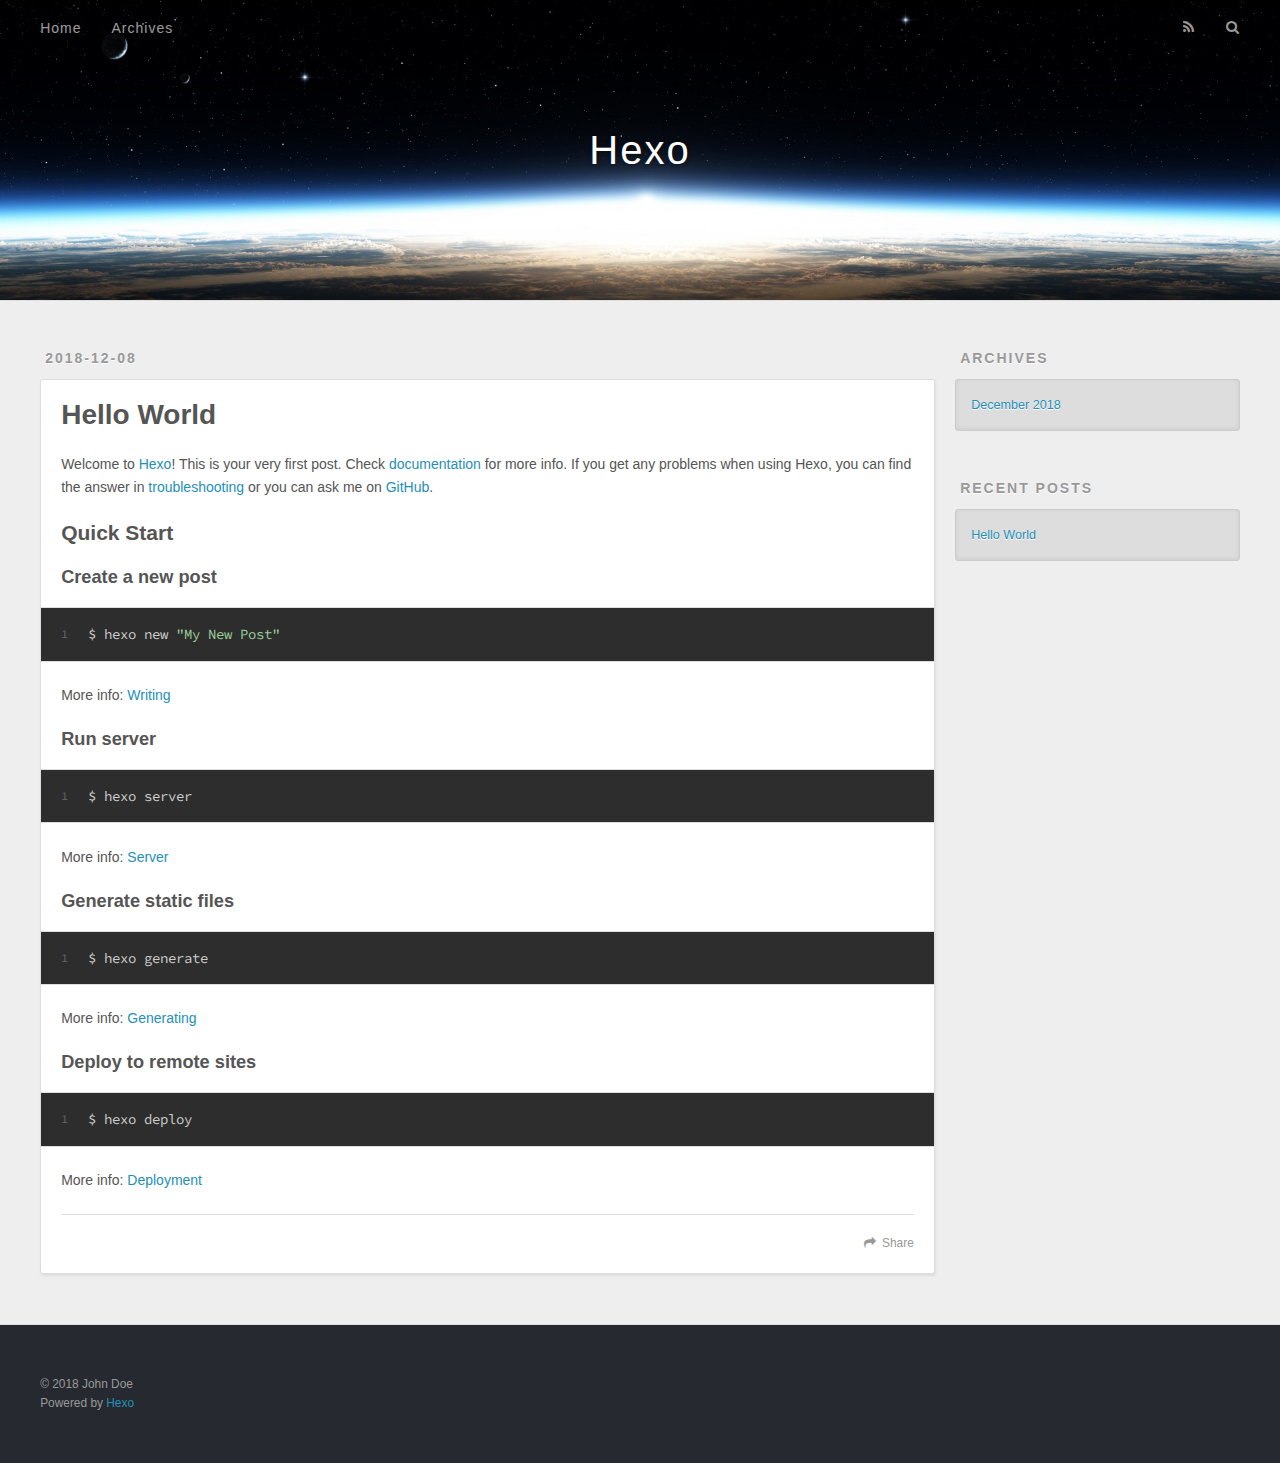
==== index.html @ 42ab58f6 "Site updated: 2018-12-08 01:36:38" ====
<!DOCTYPE html>
<html>
<head><meta name="generator" content="Hexo 3.8.0">
  <meta charset="utf-8">
  

  
  <title>Hexo</title>
  <meta name="viewport" content="width=device-width, initial-scale=1, maximum-scale=1">
  <meta property="og:type" content="website">
<meta property="og:title" content="Hexo">
<meta property="og:url" content="http://yoursite.com/index.html">
<meta property="og:site_name" content="Hexo">
<meta property="og:locale" content="default">
<meta name="twitter:card" content="summary">
<meta name="twitter:title" content="Hexo">
  
    <link rel="alternate" href="/atom.xml" title="Hexo" type="application/atom+xml">
  
  
    <link rel="icon" href="/favicon.png">
  
  
    <link href="//fonts.googleapis.com/css?family=Source+Code+Pro" rel="stylesheet" type="text/css">
  
  <link rel="stylesheet" href="/css/style.css">
</head>
</html>
<body>
  <div id="container">
    <div id="wrap">
      <header id="header">
  <div id="banner"></div>
  <div id="header-outer" class="outer">
    <div id="header-title" class="inner">
      <h1 id="logo-wrap">
        <a href="/" id="logo">Hexo</a>
      </h1>
      
    </div>
    <div id="header-inner" class="inner">
      <nav id="main-nav">
        <a id="main-nav-toggle" class="nav-icon"></a>
        
          <a class="main-nav-link" href="/">Home</a>
        
          <a class="main-nav-link" href="/archives">Archives</a>
        
      </nav>
      <nav id="sub-nav">
        
          <a id="nav-rss-link" class="nav-icon" href="/atom.xml" title="RSS Feed"></a>
        
        <a id="nav-search-btn" class="nav-icon" title="Search"></a>
      </nav>
      <div id="search-form-wrap">
        <form action="//google.com/search" method="get" accept-charset="UTF-8" class="search-form"><input type="search" name="q" class="search-form-input" placeholder="Search"><button type="submit" class="search-form-submit">&#xF002;</button><input type="hidden" name="sitesearch" value="http://yoursite.com"></form>
      </div>
    </div>
  </div>
</header>
      <div class="outer">
        <section id="main">
  
    <article id="post-hello-world" class="article article-type-post" itemscope="" itemprop="blogPost">
  <div class="article-meta">
    <a href="/2018/12/08/hello-world/" class="article-date">
  <time datetime="2018-12-07T17:29:33.444Z" itemprop="datePublished">2018-12-08</time>
</a>
    
  </div>
  <div class="article-inner">
    
    
      <header class="article-header">
        
  
    <h1 itemprop="name">
      <a class="article-title" href="/2018/12/08/hello-world/">Hello World</a>
    </h1>
  

      </header>
    
    <div class="article-entry" itemprop="articleBody">
      
        <p>Welcome to <a href="https://hexo.io/" target="_blank" rel="noopener">Hexo</a>! This is your very first post. Check <a href="https://hexo.io/docs/" target="_blank" rel="noopener">documentation</a> for more info. If you get any problems when using Hexo, you can find the answer in <a href="https://hexo.io/docs/troubleshooting.html" target="_blank" rel="noopener">troubleshooting</a> or you can ask me on <a href="https://github.com/hexojs/hexo/issues" target="_blank" rel="noopener">GitHub</a>.</p>
<h2 id="Quick-Start"><a href="#Quick-Start" class="headerlink" title="Quick Start"></a>Quick Start</h2><h3 id="Create-a-new-post"><a href="#Create-a-new-post" class="headerlink" title="Create a new post"></a>Create a new post</h3><figure class="highlight bash"><table><tr><td class="gutter"><pre><span class="line">1</span><br></pre></td><td class="code"><pre><span class="line">$ hexo new <span class="string">"My New Post"</span></span><br></pre></td></tr></table></figure>
<p>More info: <a href="https://hexo.io/docs/writing.html" target="_blank" rel="noopener">Writing</a></p>
<h3 id="Run-server"><a href="#Run-server" class="headerlink" title="Run server"></a>Run server</h3><figure class="highlight bash"><table><tr><td class="gutter"><pre><span class="line">1</span><br></pre></td><td class="code"><pre><span class="line">$ hexo server</span><br></pre></td></tr></table></figure>
<p>More info: <a href="https://hexo.io/docs/server.html" target="_blank" rel="noopener">Server</a></p>
<h3 id="Generate-static-files"><a href="#Generate-static-files" class="headerlink" title="Generate static files"></a>Generate static files</h3><figure class="highlight bash"><table><tr><td class="gutter"><pre><span class="line">1</span><br></pre></td><td class="code"><pre><span class="line">$ hexo generate</span><br></pre></td></tr></table></figure>
<p>More info: <a href="https://hexo.io/docs/generating.html" target="_blank" rel="noopener">Generating</a></p>
<h3 id="Deploy-to-remote-sites"><a href="#Deploy-to-remote-sites" class="headerlink" title="Deploy to remote sites"></a>Deploy to remote sites</h3><figure class="highlight bash"><table><tr><td class="gutter"><pre><span class="line">1</span><br></pre></td><td class="code"><pre><span class="line">$ hexo deploy</span><br></pre></td></tr></table></figure>
<p>More info: <a href="https://hexo.io/docs/deployment.html" target="_blank" rel="noopener">Deployment</a></p>

      
    </div>
    <footer class="article-footer">
      <a data-url="http://yoursite.com/2018/12/08/hello-world/" data-id="cjpebax4v0000iupjr522jdj7" class="article-share-link">Share</a>
      
      
    </footer>
  </div>
  
</article>


  


</section>
        
          <aside id="sidebar">
  
    

  
    

  
    
  
    
  <div class="widget-wrap">
    <h3 class="widget-title">Archives</h3>
    <div class="widget">
      <ul class="archive-list"><li class="archive-list-item"><a class="archive-list-link" href="/archives/2018/12/">December 2018</a></li></ul>
    </div>
  </div>


  
    
  <div class="widget-wrap">
    <h3 class="widget-title">Recent Posts</h3>
    <div class="widget">
      <ul>
        
          <li>
            <a href="/2018/12/08/hello-world/">Hello World</a>
          </li>
        
      </ul>
    </div>
  </div>

  
</aside>
        
      </div>
      <footer id="footer">
  
  <div class="outer">
    <div id="footer-info" class="inner">
      &copy; 2018 John Doe<br>
      Powered by <a href="http://hexo.io/" target="_blank">Hexo</a>
    </div>
  </div>
</footer>
    </div>
    <nav id="mobile-nav">
  
    <a href="/" class="mobile-nav-link">Home</a>
  
    <a href="/archives" class="mobile-nav-link">Archives</a>
  
</nav>
    

<script src="//ajax.googleapis.com/ajax/libs/jquery/2.0.3/jquery.min.js"></script>


  <link rel="stylesheet" href="/fancybox/jquery.fancybox.css">
  <script src="/fancybox/jquery.fancybox.pack.js"></script>


<script src="/js/script.js"></script>



  </div>
</body>
</html>
---- css/style.css ----
body {
  width: 100%;
}
body:before,
body:after {
  content: "";
  display: table;
}
body:after {
  clear: both;
}
html,
body,
div,
span,
applet,
object,
iframe,
h1,
h2,
h3,
h4,
h5,
h6,
p,
blockquote,
pre,
a,
abbr,
acronym,
address,
big,
cite,
code,
del,
dfn,
em,
img,
ins,
kbd,
q,
s,
samp,
small,
strike,
strong,
sub,
sup,
tt,
var,
dl,
dt,
dd,
ol,
ul,
li,
fieldset,
form,
label,
legend,
table,
caption,
tbody,
tfoot,
thead,
tr,
th,
td {
  margin: 0;
  padding: 0;
  border: 0;
  outline: 0;
  font-weight: inherit;
  font-style: inherit;
  font-family: inherit;
  font-size: 100%;
  vertical-align: baseline;
}
body {
  line-height: 1;
  color: #000;
  background: #fff;
}
ol,
ul {
  list-style: none;
}
table {
  border-collapse: separate;
  border-spacing: 0;
  vertical-align: middle;
}
caption,
th,
td {
  text-align: left;
  font-weight: normal;
  vertical-align: middle;
}
a img {
  border: none;
}
input,
button {
  margin: 0;
  padding: 0;
}
input::-moz-focus-inner,
button::-moz-focus-inner {
  border: 0;
  padding: 0;
}
@font-face {
  font-family: FontAwesome;
  font-style: normal;
  font-weight: normal;
  src: url("fonts/fontawesome-webfont.eot?v=#4.0.3");
  src: url("fonts/fontawesome-webfont.eot?#iefix&v=#4.0.3") format("embedded-opentype"), url("fonts/fontawesome-webfont.woff?v=#4.0.3") format("woff"), url("fonts/fontawesome-webfont.ttf?v=#4.0.3") format("truetype"), url("fonts/fontawesome-webfont.svg#fontawesomeregular?v=#4.0.3") format("svg");
}
html,
body,
#container {
  height: 100%;
}
body {
  background: #eee;
  font: 14px -apple-system, BlinkMacSystemFont, "Segoe UI", "Roboto", "Oxygen", "Ubuntu", "Cantarell", "Fira Sans", "Droid Sans", "Helvetica Neue", sans-serif;
  -webkit-text-size-adjust: 100%;
}
.outer {
  max-width: 1220px;
  margin: 0 auto;
  padding: 0 20px;
}
.outer:before,
.outer:after {
  content: "";
  display: table;
}
.outer:after {
  clear: both;
}
.inner {
  display: inline;
  float: left;
  width: 98.33333333333333%;
  margin: 0 0.833333333333333%;
}
.left,
.alignleft {
  float: left;
}
.right,
.alignright {
  float: right;
}
.clear {
  clear: both;
}
#container {
  position: relative;
}
.mobile-nav-on {
  overflow: hidden;
}
#wrap {
  height: 100%;
  width: 100%;
  position: absolute;
  top: 0;
  left: 0;
  -webkit-transition: 0.2s ease-out;
  -moz-transition: 0.2s ease-out;
  -ms-transition: 0.2s ease-out;
  transition: 0.2s ease-out;
  z-index: 1;
  background: #eee;
}
.mobile-nav-on #wrap {
  left: 280px;
}
@media screen and (min-width: 768px) {
  #main {
    display: inline;
    float: left;
    width: 73.33333333333333%;
    margin: 0 0.833333333333333%;
  }
}
.article-date,
.article-category-link,
.archive-year,
.widget-title {
  text-decoration: none;
  text-transform: uppercase;
  letter-spacing: 2px;
  color: #999;
  margin-bottom: 1em;
  margin-left: 5px;
  line-height: 1em;
  text-shadow: 0 1px #fff;
  font-weight: bold;
}
.article-inner,
.archive-article-inner {
  background: #fff;
  -webkit-box-shadow: 1px 2px 3px #ddd;
  box-shadow: 1px 2px 3px #ddd;
  border: 1px solid #ddd;
  border-radius: 3px;
}
.article-entry h1,
.widget h1 {
  font-size: 2em;
}
.article-entry h2,
.widget h2 {
  font-size: 1.5em;
}
.article-entry h3,
.widget h3 {
  font-size: 1.3em;
}
.article-entry h4,
.widget h4 {
  font-size: 1.2em;
}
.article-entry h5,
.widget h5 {
  font-size: 1em;
}
.article-entry h6,
.widget h6 {
  font-size: 1em;
  color: #999;
}
.article-entry hr,
.widget hr {
  border: 1px dashed #ddd;
}
.article-entry strong,
.widget strong {
  font-weight: bold;
}
.article-entry em,
.widget em,
.article-entry cite,
.widget cite {
  font-style: italic;
}
.article-entry sup,
.widget sup,
.article-entry sub,
.widget sub {
  font-size: 0.75em;
  line-height: 0;
  position: relative;
  vertical-align: baseline;
}
.article-entry sup,
.widget sup {
  top: -0.5em;
}
.article-entry sub,
.widget sub {
  bottom: -0.2em;
}
.article-entry small,
.widget small {
  font-size: 0.85em;
}
.article-entry acronym,
.widget acronym,
.article-entry abbr,
.widget abbr {
  border-bottom: 1px dotted;
}
.article-entry ul,
.widget ul,
.article-entry ol,
.widget ol,
.article-entry dl,
.widget dl {
  margin: 0 20px;
  line-height: 1.6em;
}
.article-entry ul ul,
.widget ul ul,
.article-entry ol ul,
.widget ol ul,
.article-entry ul ol,
.widget ul ol,
.article-entry ol ol,
.widget ol ol {
  margin-top: 0;
  margin-bottom: 0;
}
.article-entry ul,
.widget ul {
  list-style: disc;
}
.article-entry ol,
.widget ol {
  list-style: decimal;
}
.article-entry dt,
.widget dt {
  font-weight: bold;
}
#header {
  height: 300px;
  position: relative;
  border-bottom: 1px solid #ddd;
}
#header:before,
#header:after {
  content: "";
  position: absolute;
  left: 0;
  right: 0;
  height: 40px;
}
#header:before {
  top: 0;
  background: -webkit-linear-gradient(rgba(0,0,0,0.2), transparent);
  background: -moz-linear-gradient(rgba(0,0,0,0.2), transparent);
  background: -ms-linear-gradient(rgba(0,0,0,0.2), transparent);
  background: linear-gradient(rgba(0,0,0,0.2), transparent);
}
#header:after {
  bottom: 0;
  background: -webkit-linear-gradient(transparent, rgba(0,0,0,0.2));
  background: -moz-linear-gradient(transparent, rgba(0,0,0,0.2));
  background: -ms-linear-gradient(transparent, rgba(0,0,0,0.2));
  background: linear-gradient(transparent, rgba(0,0,0,0.2));
}
#header-outer {
  height: 100%;
  position: relative;
}
#header-inner {
  position: relative;
  overflow: hidden;
}
#banner {
  position: absolute;
  top: 0;
  left: 0;
  width: 100%;
  height: 100%;
  background: url("images/banner.jpg") center #000;
  -webkit-background-size: cover;
  -moz-background-size: cover;
  background-size: cover;
  z-index: -1;
}
#header-title {
  text-align: center;
  height: 40px;
  position: absolute;
  top: 50%;
  left: 0;
  margin-top: -20px;
}
#logo,
#subtitle {
  text-decoration: none;
  color: #fff;
  font-weight: 300;
  text-shadow: 0 1px 4px rgba(0,0,0,0.3);
}
#logo {
  font-size: 40px;
  line-height: 40px;
  letter-spacing: 2px;
}
#subtitle {
  font-size: 16px;
  line-height: 16px;
  letter-spacing: 1px;
}
#subtitle-wrap {
  margin-top: 16px;
}
#main-nav {
  float: left;
  margin-left: -15px;
}
.nav-icon,
.main-nav-link {
  float: left;
  color: #fff;
  opacity: 0.6;
  text-decoration: none;
  text-shadow: 0 1px rgba(0,0,0,0.2);
  -webkit-transition: opacity 0.2s;
  -moz-transition: opacity 0.2s;
  -ms-transition: opacity 0.2s;
  transition: opacity 0.2s;
  display: block;
  padding: 20px 15px;
}
.nav-icon:hover,
.main-nav-link:hover {
  opacity: 1;
}
.nav-icon {
  font-family: FontAwesome;
  text-align: center;
  font-size: 14px;
  width: 14px;
  height: 14px;
  padding: 20px 15px;
  position: relative;
  cursor: pointer;
}
.main-nav-link {
  font-weight: 300;
  letter-spacing: 1px;
}
@media screen and (max-width: 479px) {
  .main-nav-link {
    display: none;
  }
}
#main-nav-toggle {
  display: none;
}
#main-nav-toggle:before {
  content: "\f0c9";
}
@media screen and (max-width: 479px) {
  #main-nav-toggle {
    display: block;
  }
}
#sub-nav {
  float: right;
  margin-right: -15px;
}
#nav-rss-link:before {
  content: "\f09e";
}
#nav-search-btn:before {
  content: "\f002";
}
#search-form-wrap {
  position: absolute;
  top: 15px;
  width: 150px;
  height: 30px;
  right: -150px;
  opacity: 0;
  -webkit-transition: 0.2s ease-out;
  -moz-transition: 0.2s ease-out;
  -ms-transition: 0.2s ease-out;
  transition: 0.2s ease-out;
}
#search-form-wrap.on {
  opacity: 1;
  right: 0;
}
@media screen and (max-width: 479px) {
  #search-form-wrap {
    width: 100%;
    right: -100%;
  }
}
.search-form {
  position: absolute;
  top: 0;
  left: 0;
  right: 0;
  background: #fff;
  padding: 5px 15px;
  border-radius: 15px;
  -webkit-box-shadow: 0 0 10px rgba(0,0,0,0.3);
  box-shadow: 0 0 10px rgba(0,0,0,0.3);
}
.search-form-input {
  border: none;
  background: none;
  color: #555;
  width: 100%;
  font: 13px -apple-system, BlinkMacSystemFont, "Segoe UI", "Roboto", "Oxygen", "Ubuntu", "Cantarell", "Fira Sans", "Droid Sans", "Helvetica Neue", sans-serif;
  outline: none;
}
.search-form-input::-webkit-search-results-decoration,
.search-form-input::-webkit-search-cancel-button {
  -webkit-appearance: none;
}
.search-form-submit {
  position: absolute;
  top: 50%;
  right: 10px;
  margin-top: -7px;
  font: 13px FontAwesome;
  border: none;
  background: none;
  color: #bbb;
  cursor: pointer;
}
.search-form-submit:hover,
.search-form-submit:focus {
  color: #777;
}
.article {
  margin: 50px 0;
}
.article-inner {
  overflow: hidden;
}
.article-meta:before,
.article-meta:after {
  content: "";
  display: table;
}
.article-meta:after {
  clear: both;
}
.article-date {
  float: left;
}
.article-category {
  float: left;
  line-height: 1em;
  color: #ccc;
  text-shadow: 0 1px #fff;
  margin-left: 8px;
}
.article-category:before {
  content: "\2022";
}
.article-category-link {
  margin: 0 12px 1em;
}
.article-header {
  padding: 20px 20px 0;
}
.article-title {
  text-decoration: none;
  font-size: 2em;
  font-weight: bold;
  color: #555;
  line-height: 1.1em;
  -webkit-transition: color 0.2s;
  -moz-transition: color 0.2s;
  -ms-transition: color 0.2s;
  transition: color 0.2s;
}
a.article-title:hover {
  color: #258fb8;
}
.article-entry {
  color: #555;
  padding: 0 20px;
}
.article-entry:before,
.article-entry:after {
  content: "";
  display: table;
}
.article-entry:after {
  clear: both;
}
.article-entry p,
.article-entry table {
  line-height: 1.6em;
  margin: 1.6em 0;
}
.article-entry h1,
.article-entry h2,
.article-entry h3,
.article-entry h4,
.article-entry h5,
.article-entry h6 {
  font-weight: bold;
}
.article-entry h1,
.article-entry h2,
.article-entry h3,
.article-entry h4,
.article-entry h5,
.article-entry h6 {
  line-height: 1.1em;
  margin: 1.1em 0;
}
.article-entry a {
  color: #258fb8;
  text-decoration: none;
}
.article-entry a:hover {
  text-decoration: underline;
}
.article-entry ul,
.article-entry ol,
.article-entry dl {
  margin-top: 1.6em;
  margin-bottom: 1.6em;
}
.article-entry img,
.article-entry video {
  max-width: 100%;
  height: auto;
  display: block;
  margin: auto;
}
.article-entry iframe {
  border: none;
}
.article-entry table {
  width: 100%;
  border-collapse: collapse;
  border-spacing: 0;
}
.article-entry th {
  font-weight: bold;
  border-bottom: 3px solid #ddd;
  padding-bottom: 0.5em;
}
.article-entry td {
  border-bottom: 1px solid #ddd;
  padding: 10px 0;
}
.article-entry blockquote {
  font-family: Georgia, "Times New Roman", serif;
  font-size: 1.4em;
  margin: 1.6em 20px;
  text-align: center;
}
.article-entry blockquote footer {
  font-size: 14px;
  margin: 1.6em 0;
  font-family: -apple-system, BlinkMacSystemFont, "Segoe UI", "Roboto", "Oxygen", "Ubuntu", "Cantarell", "Fira Sans", "Droid Sans", "Helvetica Neue", sans-serif;
}
.article-entry blockquote footer cite:before {
  content: "—";
  padding: 0 0.5em;
}
.article-entry .pullquote {
  text-align: left;
  width: 45%;
  margin: 0;
}
.article-entry .pullquote.left {
  margin-left: 0.5em;
  margin-right: 1em;
}
.article-entry .pullquote.right {
  margin-right: 0.5em;
  margin-left: 1em;
}
.article-entry .caption {
  color: #999;
  display: block;
  font-size: 0.9em;
  margin-top: 0.5em;
  position: relative;
  text-align: center;
}
.article-entry .video-container {
  position: relative;
  padding-top: 56.25%;
  height: 0;
  overflow: hidden;
}
.article-entry .video-container iframe,
.article-entry .video-container object,
.article-entry .video-container embed {
  position: absolute;
  top: 0;
  left: 0;
  width: 100%;
  height: 100%;
  margin-top: 0;
}
.article-more-link a {
  display: inline-block;
  line-height: 1em;
  padding: 6px 15px;
  border-radius: 15px;
  background: #eee;
  color: #999;
  text-shadow: 0 1px #fff;
  text-decoration: none;
}
.article-more-link a:hover {
  background: #258fb8;
  color: #fff;
  text-decoration: none;
  text-shadow: 0 1px #1e7293;
}
.article-footer {
  font-size: 0.85em;
  line-height: 1.6em;
  border-top: 1px solid #ddd;
  padding-top: 1.6em;
  margin: 0 20px 20px;
}
.article-footer:before,
.article-footer:after {
  content: "";
  display: table;
}
.article-footer:after {
  clear: both;
}
.article-footer a {
  color: #999;
  text-decoration: none;
}
.article-footer a:hover {
  color: #555;
}
.article-tag-list-item {
  float: left;
  margin-right: 10px;
}
.article-tag-list-link:before {
  content: "#";
}
.article-comment-link {
  float: right;
}
.article-comment-link:before {
  content: "\f075";
  font-family: FontAwesome;
  padding-right: 8px;
}
.article-share-link {
  cursor: pointer;
  float: right;
  margin-left: 20px;
}
.article-share-link:before {
  content: "\f064";
  font-family: FontAwesome;
  padding-right: 6px;
}
#article-nav {
  position: relative;
}
#article-nav:before,
#article-nav:after {
  content: "";
  display: table;
}
#article-nav:after {
  clear: both;
}
@media screen and (min-width: 768px) {
  #article-nav {
    margin: 50px 0;
  }
  #article-nav:before {
    width: 8px;
    height: 8px;
    position: absolute;
    top: 50%;
    left: 50%;
    margin-top: -4px;
    margin-left: -4px;
    content: "";
    border-radius: 50%;
    background: #ddd;
    -webkit-box-shadow: 0 1px 2px #fff;
    box-shadow: 0 1px 2px #fff;
  }
}
.article-nav-link-wrap {
  text-decoration: none;
  text-shadow: 0 1px #fff;
  color: #999;
  -webkit-box-sizing: border-box;
  -moz-box-sizing: border-box;
  box-sizing: border-box;
  margin-top: 50px;
  text-align: center;
  display: block;
}
.article-nav-link-wrap:hover {
  color: #555;
}
@media screen and (min-width: 768px) {
  .article-nav-link-wrap {
    width: 50%;
    margin-top: 0;
  }
}
@media screen and (min-width: 768px) {
  #article-nav-newer {
    float: left;
    text-align: right;
    padding-right: 20px;
  }
}
@media screen and (min-width: 768px) {
  #article-nav-older {
    float: right;
    text-align: left;
    padding-left: 20px;
  }
}
.article-nav-caption {
  text-transform: uppercase;
  letter-spacing: 2px;
  color: #ddd;
  line-height: 1em;
  font-weight: bold;
}
#article-nav-newer .article-nav-caption {
  margin-right: -2px;
}
.article-nav-title {
  font-size: 0.85em;
  line-height: 1.6em;
  margin-top: 0.5em;
}
.article-share-box {
  position: absolute;
  display: none;
  background: #fff;
  -webkit-box-shadow: 1px 2px 10px rgba(0,0,0,0.2);
  box-shadow: 1px 2px 10px rgba(0,0,0,0.2);
  border-radius: 3px;
  margin-left: -145px;
  overflow: hidden;
  z-index: 1;
}
.article-share-box.on {
  display: block;
}
.article-share-input {
  width: 100%;
  background: none;
  -webkit-box-sizing: border-box;
  -moz-box-sizing: border-box;
  box-sizing: border-box;
  font: 14px -apple-system, BlinkMacSystemFont, "Segoe UI", "Roboto", "Oxygen", "Ubuntu", "Cantarell", "Fira Sans", "Droid Sans", "Helvetica Neue", sans-serif;
  padding: 0 15px;
  color: #555;
  outline: none;
  border: 1px solid #ddd;
  border-radius: 3px 3px 0 0;
  height: 36px;
  line-height: 36px;
}
.article-share-links {
  background: #eee;
}
.article-share-links:before,
.article-share-links:after {
  content: "";
  display: table;
}
.article-share-links:after {
  clear: both;
}
.article-share-twitter,
.article-share-facebook,
.article-share-pinterest,
.article-share-google {
  width: 50px;
  height: 36px;
  display: block;
  float: left;
  position: relative;
  color: #999;
  text-shadow: 0 1px #fff;
}
.article-share-twitter:before,
.article-share-facebook:before,
.article-share-pinterest:before,
.article-share-google:before {
  font-size: 20px;
  font-family: FontAwesome;
  width: 20px;
  height: 20px;
  position: absolute;
  top: 50%;
  left: 50%;
  margin-top: -10px;
  margin-left: -10px;
  text-align: center;
}
.article-share-twitter:hover,
.article-share-facebook:hover,
.article-share-pinterest:hover,
.article-share-google:hover {
  color: #fff;
}
.article-share-twitter:before {
  content: "\f099";
}
.article-share-twitter:hover {
  background: #00aced;
  text-shadow: 0 1px #008abe;
}
.article-share-facebook:before {
  content: "\f09a";
}
.article-share-facebook:hover {
  background: #3b5998;
  text-shadow: 0 1px #2f477a;
}
.article-share-pinterest:before {
  content: "\f0d2";
}
.article-share-pinterest:hover {
  background: #cb2027;
  text-shadow: 0 1px #a21a1f;
}
.article-share-google:before {
  content: "\f0d5";
}
.article-share-google:hover {
  background: #dd4b39;
  text-shadow: 0 1px #be3221;
}
.article-gallery {
  background: #000;
  position: relative;
}
.article-gallery-photos {
  position: relative;
  overflow: hidden;
}
.article-gallery-img {
  display: none;
  max-width: 100%;
}
.article-gallery-img:first-child {
  display: block;
}
.article-gallery-img.loaded {
  position: absolute;
  display: block;
}
.article-gallery-img img {
  display: block;
  max-width: 100%;
  margin: 0 auto;
}
#comments {
  background: #fff;
  -webkit-box-shadow: 1px 2px 3px #ddd;
  box-shadow: 1px 2px 3px #ddd;
  padding: 20px;
  border: 1px solid #ddd;
  border-radius: 3px;
  margin: 50px 0;
}
#comments a {
  color: #258fb8;
}
.archives-wrap {
  margin: 50px 0;
}
.archives:before,
.archives:after {
  content: "";
  display: table;
}
.archives:after {
  clear: both;
}
.archive-year-wrap {
  margin-bottom: 1em;
}
.archives {
  -webkit-column-gap: 10px;
  -moz-column-gap: 10px;
  column-gap: 10px;
}
@media screen and (min-width: 480px) and (max-width: 767px) {
  .archives {
    -webkit-column-count: 2;
    -moz-column-count: 2;
    column-count: 2;
  }
}
@media screen and (min-width: 768px) {
  .archives {
    -webkit-column-count: 3;
    -moz-column-count: 3;
    column-count: 3;
  }
}
.archive-article {
  -webkit-column-break-inside: avoid;
  page-break-inside: avoid;
  overflow: hidden;
  break-inside: avoid-column;
}
.archive-article-inner {
  padding: 10px;
  margin-bottom: 15px;
}
.archive-article-title {
  text-decoration: none;
  font-weight: bold;
  color: #555;
  -webkit-transition: color 0.2s;
  -moz-transition: color 0.2s;
  -ms-transition: color 0.2s;
  transition: color 0.2s;
  line-height: 1.6em;
}
.archive-article-title:hover {
  color: #258fb8;
}
.archive-article-footer {
  margin-top: 1em;
}
.archive-article-date {
  color: #999;
  text-decoration: none;
  font-size: 0.85em;
  line-height: 1em;
  margin-bottom: 0.5em;
  display: block;
}
#page-nav {
  margin: 50px auto;
  background: #fff;
  -webkit-box-shadow: 1px 2px 3px #ddd;
  box-shadow: 1px 2px 3px #ddd;
  border: 1px solid #ddd;
  border-radius: 3px;
  text-align: center;
  color: #999;
  overflow: hidden;
}
#page-nav:before,
#page-nav:after {
  content: "";
  display: table;
}
#page-nav:after {
  clear: both;
}
#page-nav a,
#page-nav span {
  padding: 10px 20px;
  line-height: 1;
  height: 2ex;
}
#page-nav a {
  color: #999;
  text-decoration: none;
}
#page-nav a:hover {
  background: #999;
  color: #fff;
}
#page-nav .prev {
  float: left;
}
#page-nav .next {
  float: right;
}
#page-nav .page-number {
  display: inline-block;
}
@media screen and (max-width: 479px) {
  #page-nav .page-number {
    display: none;
  }
}
#page-nav .current {
  color: #555;
  font-weight: bold;
}
#page-nav .space {
  color: #ddd;
}
#footer {
  background: #262a30;
  padding: 50px 0;
  border-top: 1px solid #ddd;
  color: #999;
}
#footer a {
  color: #258fb8;
  text-decoration: none;
}
#footer a:hover {
  text-decoration: underline;
}
#footer-info {
  line-height: 1.6em;
  font-size: 0.85em;
}
.article-entry pre,
.article-entry .highlight {
  background: #2d2d2d;
  margin: 0 -20px;
  padding: 15px 20px;
  border-style: solid;
  border-color: #ddd;
  border-width: 1px 0;
  overflow: auto;
  color: #ccc;
  line-height: 22.400000000000002px;
}
.article-entry .highlight .gutter pre,
.article-entry .gist .gist-file .gist-data .line-numbers {
  color: #666;
  font-size: 0.85em;
}
.article-entry pre,
.article-entry code {
  font-family: "Source Code Pro", Consolas, Monaco, Menlo, Consolas, monospace;
}
.article-entry code {
  background: #eee;
  text-shadow: 0 1px #fff;
  padding: 0 0.3em;
}
.article-entry pre code {
  background: none;
  text-shadow: none;
  padding: 0;
}
.article-entry .highlight pre {
  border: none;
  margin: 0;
  padding: 0;
}
.article-entry .highlight table {
  margin: 0;
  width: auto;
}
.article-entry .highlight td {
  border: none;
  padding: 0;
}
.article-entry .highlight figcaption {
  font-size: 0.85em;
  color: #999;
  line-height: 1em;
  margin-bottom: 1em;
}
.article-entry .highlight figcaption:before,
.article-entry .highlight figcaption:after {
  content: "";
  display: table;
}
.article-entry .highlight figcaption:after {
  clear: both;
}
.article-entry .highlight figcaption a {
  float: right;
}
.article-entry .highlight .gutter pre {
  text-align: right;
  padding-right: 20px;
}
.article-entry .highlight .line {
  height: 22.400000000000002px;
}
.article-entry .highlight .line.marked {
  background: #515151;
}
.article-entry .gist {
  margin: 0 -20px;
  border-style: solid;
  border-color: #ddd;
  border-width: 1px 0;
  background: #2d2d2d;
  padding: 15px 20px 15px 0;
}
.article-entry .gist .gist-file {
  border: none;
  font-family: "Source Code Pro", Consolas, Monaco, Menlo, Consolas, monospace;
  margin: 0;
}
.article-entry .gist .gist-file .gist-data {
  background: none;
  border: none;
}
.article-entry .gist .gist-file .gist-data .line-numbers {
  background: none;
  border: none;
  padding: 0 20px 0 0;
}
.article-entry .gist .gist-file .gist-data .line-data {
  padding: 0 !important;
}
.article-entry .gist .gist-file .highlight {
  margin: 0;
  padding: 0;
  border: none;
}
.article-entry .gist .gist-file .gist-meta {
  background: #2d2d2d;
  color: #999;
  font: 0.85em -apple-system, BlinkMacSystemFont, "Segoe UI", "Roboto", "Oxygen", "Ubuntu", "Cantarell", "Fira Sans", "Droid Sans", "Helvetica Neue", sans-serif;
  text-shadow: 0 0;
  padding: 0;
  margin-top: 1em;
  margin-left: 20px;
}
.article-entry .gist .gist-file .gist-meta a {
  color: #258fb8;
  font-weight: normal;
}
.article-entry .gist .gist-file .gist-meta a:hover {
  text-decoration: underline;
}
pre .comment,
pre .title {
  color: #999;
}
pre .variable,
pre .attribute,
pre .tag,
pre .regexp,
pre .ruby .constant,
pre .xml .tag .title,
pre .xml .pi,
pre .xml .doctype,
pre .html .doctype,
pre .css .id,
pre .css .class,
pre .css .pseudo {
  color: #f2777a;
}
pre .number,
pre .preprocessor,
pre .built_in,
pre .literal,
pre .params,
pre .constant {
  color: #f99157;
}
pre .class,
pre .ruby .class .title,
pre .css .rules .attribute {
  color: #9c9;
}
pre .string,
pre .value,
pre .inheritance,
pre .header,
pre .ruby .symbol,
pre .xml .cdata {
  color: #9c9;
}
pre .css .hexcolor {
  color: #6cc;
}
pre .function,
pre .python .decorator,
pre .python .title,
pre .ruby .function .title,
pre .ruby .title .keyword,
pre .perl .sub,
pre .javascript .title,
pre .coffeescript .title {
  color: #69c;
}
pre .keyword,
pre .javascript .function {
  color: #c9c;
}
@media screen and (max-width: 479px) {
  #mobile-nav {
    position: absolute;
    top: 0;
    left: 0;
    width: 280px;
    height: 100%;
    background: #191919;
    border-right: 1px solid #fff;
  }
}
@media screen and (max-width: 479px) {
  .mobile-nav-link {
    display: block;
    color: #999;
    text-decoration: none;
    padding: 15px 20px;
    font-weight: bold;
  }
  .mobile-nav-link:hover {
    color: #fff;
  }
}
@media screen and (min-width: 768px) {
  #sidebar {
    display: inline;
    float: left;
    width: 23.333333333333332%;
    margin: 0 0.833333333333333%;
  }
}
.widget-wrap {
  margin: 50px 0;
}
.widget {
  color: #777;
  text-shadow: 0 1px #fff;
  background: #ddd;
  -webkit-box-shadow: 0 -1px 4px #ccc inset;
  box-shadow: 0 -1px 4px #ccc inset;
  border: 1px solid #ccc;
  padding: 15px;
  border-radius: 3px;
}
.widget a {
  color: #258fb8;
  text-decoration: none;
}
.widget a:hover {
  text-decoration: underline;
}
.widget ul ul,
.widget ol ul,
.widget dl ul,
.widget ul ol,
.widget ol ol,
.widget dl ol,
.widget ul dl,
.widget ol dl,
.widget dl dl {
  margin-left: 15px;
  list-style: disc;
}
.widget {
  line-height: 1.6em;
  word-wrap: break-word;
  font-size: 0.9em;
}
.widget ul,
.widget ol {
  list-style: none;
  margin: 0;
}
.widget ul ul,
.widget ol ul,
.widget ul ol,
.widget ol ol {
  margin: 0 20px;
}
.widget ul ul,
.widget ol ul {
  list-style: disc;
}
.widget ul ol,
.widget ol ol {
  list-style: decimal;
}
.category-list-count,
.tag-list-count,
.archive-list-count {
  padding-left: 5px;
  color: #999;
  font-size: 0.85em;
}
.category-list-count:before,
.tag-list-count:before,
.archive-list-count:before {
  content: "(";
}
.category-list-count:after,
.tag-list-count:after,
.archive-list-count:after {
  content: ")";
}
.tagcloud a {
  margin-right: 5px;
  display: inline-block;
}
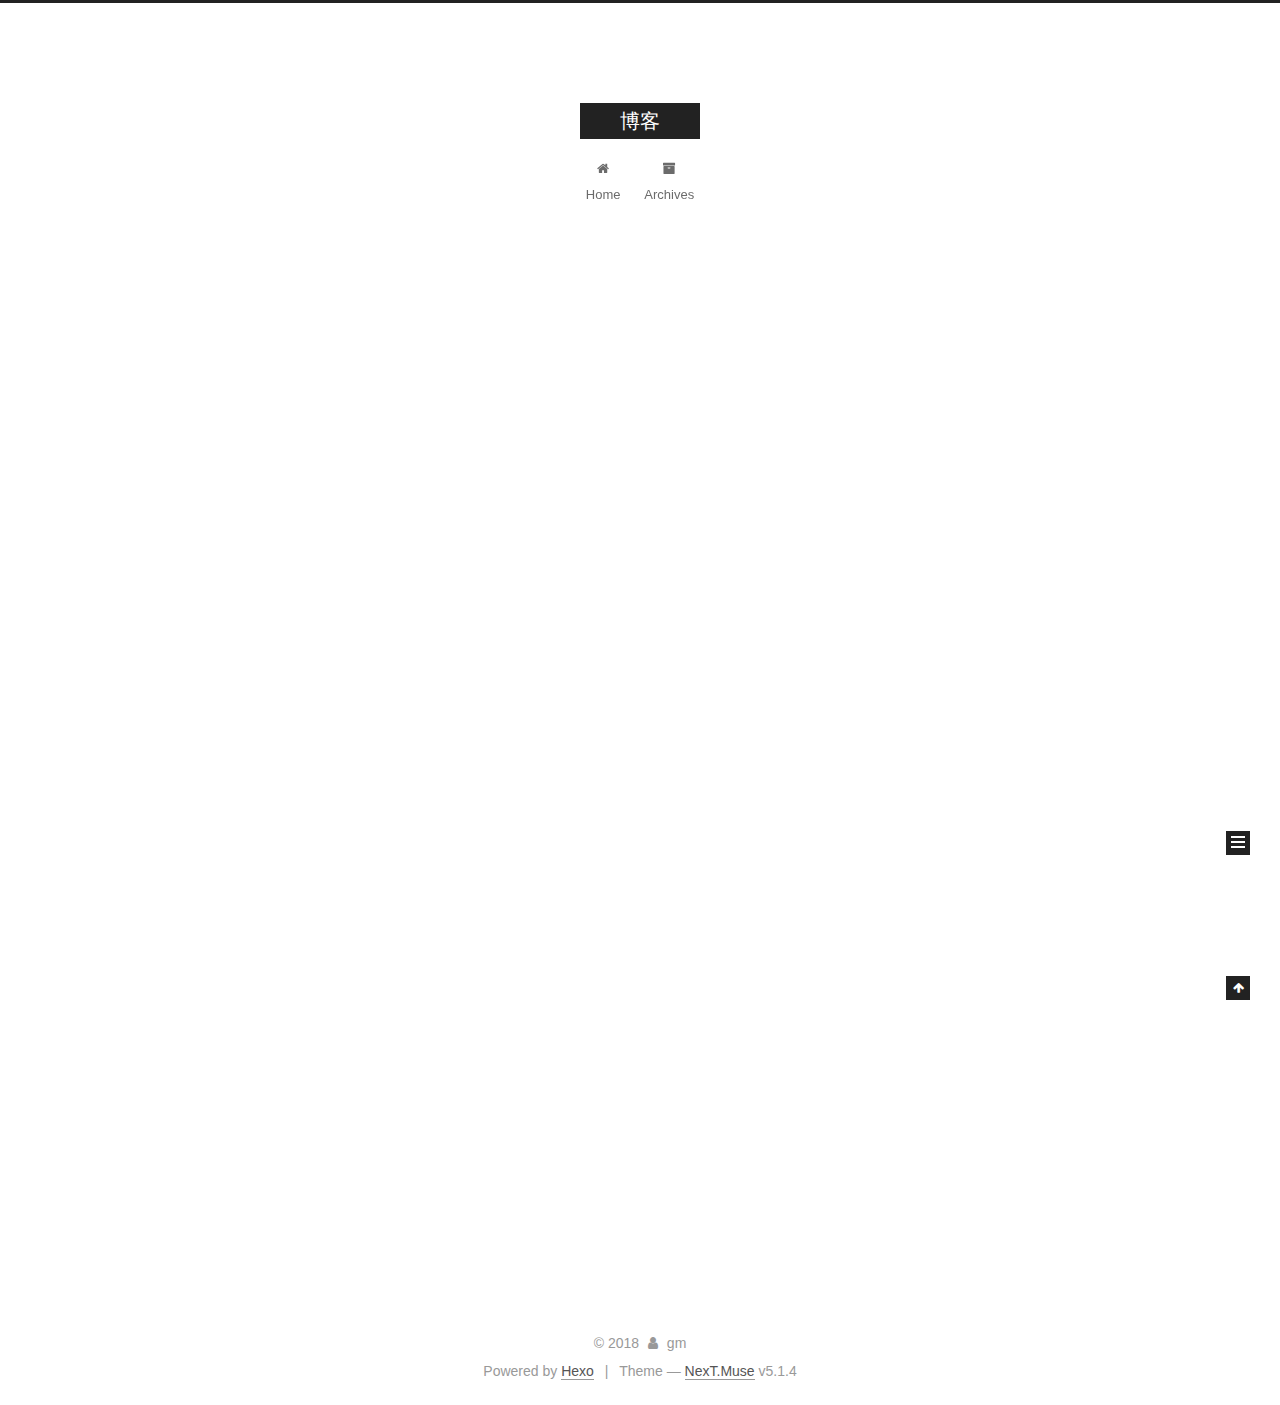
==== commit b2644b7a: "Site updated: 2018-12-08 01:50:26" ====
--- a/index.html
+++ b/index.html
@@ -1,90 +1,306 @@
 <!DOCTYPE html>
-<html>
+
+
+
+  
+
+
+<html class="theme-next muse use-motion" lang="">
 <head><meta name="generator" content="Hexo 3.8.0">
-  <meta charset="utf-8">
-  
-
-  
-  <title>Hexo</title>
-  <meta name="viewport" content="width=device-width, initial-scale=1, maximum-scale=1">
-  <meta property="og:type" content="website">
-<meta property="og:title" content="Hexo">
+  <meta charset="UTF-8">
+<meta http-equiv="X-UA-Compatible" content="IE=edge">
+<meta name="viewport" content="width=device-width, initial-scale=1, maximum-scale=1">
+<meta name="theme-color" content="#222">
+
+
+
+
+
+
+
+
+
+<meta http-equiv="Cache-Control" content="no-transform">
+<meta http-equiv="Cache-Control" content="no-siteapp">
+
+
+
+
+
+
+
+
+
+
+
+
+
+
+
+
+  
+  
+  <link href="/lib/fancybox/source/jquery.fancybox.css?v=2.1.5" rel="stylesheet" type="text/css">
+
+
+
+
+
+
+
+<link href="/lib/font-awesome/css/font-awesome.min.css?v=4.6.2" rel="stylesheet" type="text/css">
+
+<link href="/css/main.css?v=5.1.4" rel="stylesheet" type="text/css">
+
+
+  <link rel="apple-touch-icon" sizes="180x180" href="/images/apple-touch-icon-next.png?v=5.1.4">
+
+
+  <link rel="icon" type="image/png" sizes="32x32" href="/images/favicon-32x32-next.png?v=5.1.4">
+
+
+  <link rel="icon" type="image/png" sizes="16x16" href="/images/favicon-16x16-next.png?v=5.1.4">
+
+
+  <link rel="mask-icon" href="/images/logo.svg?v=5.1.4" color="#222">
+
+
+
+
+
+  <meta name="keywords" content="Hexo, NexT">
+
+
+
+
+
+
+
+
+
+
+<meta property="og:type" content="website">
+<meta property="og:title" content="博客">
 <meta property="og:url" content="http://yoursite.com/index.html">
-<meta property="og:site_name" content="Hexo">
+<meta property="og:site_name" content="博客">
 <meta property="og:locale" content="default">
 <meta name="twitter:card" content="summary">
-<meta name="twitter:title" content="Hexo">
-  
-    <link rel="alternate" href="/atom.xml" title="Hexo" type="application/atom+xml">
-  
-  
-    <link rel="icon" href="/favicon.png">
-  
-  
-    <link href="//fonts.googleapis.com/css?family=Source+Code+Pro" rel="stylesheet" type="text/css">
-  
-  <link rel="stylesheet" href="/css/style.css">
+<meta name="twitter:title" content="博客">
+
+
+
+<script type="text/javascript" id="hexo.configurations">
+  var NexT = window.NexT || {};
+  var CONFIG = {
+    root: '/',
+    scheme: 'Muse',
+    version: '5.1.4',
+    sidebar: {"position":"left","display":"post","offset":12,"b2t":false,"scrollpercent":false,"onmobile":false},
+    fancybox: true,
+    tabs: true,
+    motion: {"enable":true,"async":false,"transition":{"post_block":"fadeIn","post_header":"slideDownIn","post_body":"slideDownIn","coll_header":"slideLeftIn","sidebar":"slideUpIn"}},
+    duoshuo: {
+      userId: '0',
+      author: 'Author'
+    },
+    algolia: {
+      applicationID: '',
+      apiKey: '',
+      indexName: '',
+      hits: {"per_page":10},
+      labels: {"input_placeholder":"Search for Posts","hits_empty":"We didn't find any results for the search: ${query}","hits_stats":"${hits} results found in ${time} ms"}
+    }
+  };
+</script>
+
+
+
+  <link rel="canonical" href="http://yoursite.com/">
+
+
+
+
+
+  <title>博客</title>
+  
+
+
+
+
+
+
+
+
 </head>
-</html>
-<body>
-  <div id="container">
-    <div id="wrap">
-      <header id="header">
-  <div id="banner"></div>
-  <div id="header-outer" class="outer">
-    <div id="header-title" class="inner">
-      <h1 id="logo-wrap">
-        <a href="/" id="logo">Hexo</a>
-      </h1>
-      
+
+<body itemscope="" itemtype="http://schema.org/WebPage" lang="default">
+
+  
+  
+    
+  
+
+  <div class="container sidebar-position-left 
+  page-home">
+    <div class="headband"></div>
+
+    <header id="header" class="header" itemscope="" itemtype="http://schema.org/WPHeader">
+      <div class="header-inner"><div class="site-brand-wrapper">
+  <div class="site-meta ">
+    
+
+    <div class="custom-logo-site-title">
+      <a href="/" class="brand" rel="start">
+        <span class="logo-line-before"><i></i></span>
+        <span class="site-title">博客</span>
+        <span class="logo-line-after"><i></i></span>
+      </a>
     </div>
-    <div id="header-inner" class="inner">
-      <nav id="main-nav">
-        <a id="main-nav-toggle" class="nav-icon"></a>
-        
-          <a class="main-nav-link" href="/">Home</a>
-        
-          <a class="main-nav-link" href="/archives">Archives</a>
-        
-      </nav>
-      <nav id="sub-nav">
-        
-          <a id="nav-rss-link" class="nav-icon" href="/atom.xml" title="RSS Feed"></a>
-        
-        <a id="nav-search-btn" class="nav-icon" title="Search"></a>
-      </nav>
-      <div id="search-form-wrap">
-        <form action="//google.com/search" method="get" accept-charset="UTF-8" class="search-form"><input type="search" name="q" class="search-form-input" placeholder="Search"><button type="submit" class="search-form-submit">&#xF002;</button><input type="hidden" name="sitesearch" value="http://yoursite.com"></form>
-      </div>
-    </div>
+      
+        <p class="site-subtitle"></p>
+      
   </div>
-</header>
-      <div class="outer">
-        <section id="main">
-  
-    <article id="post-hello-world" class="article article-type-post" itemscope="" itemprop="blogPost">
-  <div class="article-meta">
-    <a href="/2018/12/08/hello-world/" class="article-date">
-  <time datetime="2018-12-07T17:29:33.444Z" itemprop="datePublished">2018-12-08</time>
-</a>
-    
+
+  <div class="site-nav-toggle">
+    <button>
+      <span class="btn-bar"></span>
+      <span class="btn-bar"></span>
+      <span class="btn-bar"></span>
+    </button>
   </div>
-  <div class="article-inner">
-    
-    
-      <header class="article-header">
-        
-  
-    <h1 itemprop="name">
-      <a class="article-title" href="/2018/12/08/hello-world/">Hello World</a>
-    </h1>
-  
-
+</div>
+
+<nav class="site-nav">
+  
+
+  
+    <ul id="menu" class="menu">
+      
+        
+        <li class="menu-item menu-item-home">
+          <a href="/" rel="section">
+            
+              <i class="menu-item-icon fa fa-fw fa-home"></i> <br>
+            
+            Home
+          </a>
+        </li>
+      
+        
+        <li class="menu-item menu-item-archives">
+          <a href="/archives/" rel="section">
+            
+              <i class="menu-item-icon fa fa-fw fa-archive"></i> <br>
+            
+            Archives
+          </a>
+        </li>
+      
+
+      
+    </ul>
+  
+
+  
+</nav>
+
+
+
+ </div>
+    </header>
+
+    <main id="main" class="main">
+      <div class="main-inner">
+        <div class="content-wrap">
+          <div id="content" class="content">
+            
+  <section id="posts" class="posts-expand">
+    
+      
+
+  
+
+  
+  
+  
+
+  <article class="post post-type-normal" itemscope="" itemtype="http://schema.org/Article">
+  
+  
+  
+  <div class="post-block">
+    <link itemprop="mainEntityOfPage" href="http://yoursite.com/2018/12/08/hello-world/">
+
+    <span hidden itemprop="author" itemscope="" itemtype="http://schema.org/Person">
+      <meta itemprop="name" content="gm">
+      <meta itemprop="description" content="">
+      <meta itemprop="image" content="/images/avatar.gif">
+    </span>
+
+    <span hidden itemprop="publisher" itemscope="" itemtype="http://schema.org/Organization">
+      <meta itemprop="name" content="博客">
+    </span>
+
+    
+      <header class="post-header">
+
+        
+        
+          <h1 class="post-title" itemprop="name headline">
+                
+                <a class="post-title-link" href="/2018/12/08/hello-world/" itemprop="url">Hello World</a></h1>
+        
+
+        <div class="post-meta">
+          <span class="post-time">
+            
+              <span class="post-meta-item-icon">
+                <i class="fa fa-calendar-o"></i>
+              </span>
+              
+                <span class="post-meta-item-text">Posted on</span>
+              
+              <time title="Post created" itemprop="dateCreated datePublished" datetime="2018-12-08T01:29:33+08:00">
+                2018-12-08
+              </time>
+            
+
+            
+
+            
+          </span>
+
+          
+
+          
+            
+          
+
+          
+          
+
+          
+
+          
+
+          
+
+        </div>
       </header>
     
-    <div class="article-entry" itemprop="articleBody">
-      
-        <p>Welcome to <a href="https://hexo.io/" target="_blank" rel="noopener">Hexo</a>! This is your very first post. Check <a href="https://hexo.io/docs/" target="_blank" rel="noopener">documentation</a> for more info. If you get any problems when using Hexo, you can find the answer in <a href="https://hexo.io/docs/troubleshooting.html" target="_blank" rel="noopener">troubleshooting</a> or you can ask me on <a href="https://github.com/hexojs/hexo/issues" target="_blank" rel="noopener">GitHub</a>.</p>
+
+    
+    
+    
+    <div class="post-body" itemprop="articleBody">
+
+      
+      
+
+      
+        
+          
+            <p>Welcome to <a href="https://hexo.io/" target="_blank" rel="noopener">Hexo</a>! This is your very first post. Check <a href="https://hexo.io/docs/" target="_blank" rel="noopener">documentation</a> for more info. If you get any problems when using Hexo, you can find the answer in <a href="https://hexo.io/docs/troubleshooting.html" target="_blank" rel="noopener">troubleshooting</a> or you can ask me on <a href="https://github.com/hexojs/hexo/issues" target="_blank" rel="noopener">GitHub</a>.</p>
 <h2 id="Quick-Start"><a href="#Quick-Start" class="headerlink" title="Quick Start"></a>Quick Start</h2><h3 id="Create-a-new-post"><a href="#Create-a-new-post" class="headerlink" title="Create a new post"></a>Create a new post</h3><figure class="highlight bash"><table><tr><td class="gutter"><pre><span class="line">1</span><br></pre></td><td class="code"><pre><span class="line">$ hexo new <span class="string">"My New Post"</span></span><br></pre></td></tr></table></figure>
 <p>More info: <a href="https://hexo.io/docs/writing.html" target="_blank" rel="noopener">Writing</a></p>
 <h3 id="Run-server"><a href="#Run-server" class="headerlink" title="Run server"></a>Run server</h3><figure class="highlight bash"><table><tr><td class="gutter"><pre><span class="line">1</span><br></pre></td><td class="code"><pre><span class="line">$ hexo server</span><br></pre></td></tr></table></figure>
@@ -94,91 +310,307 @@
 <h3 id="Deploy-to-remote-sites"><a href="#Deploy-to-remote-sites" class="headerlink" title="Deploy to remote sites"></a>Deploy to remote sites</h3><figure class="highlight bash"><table><tr><td class="gutter"><pre><span class="line">1</span><br></pre></td><td class="code"><pre><span class="line">$ hexo deploy</span><br></pre></td></tr></table></figure>
 <p>More info: <a href="https://hexo.io/docs/deployment.html" target="_blank" rel="noopener">Deployment</a></p>
 
+          
+        
       
     </div>
-    <footer class="article-footer">
-      <a data-url="http://yoursite.com/2018/12/08/hello-world/" data-id="cjpebax4v0000iupjr522jdj7" class="article-share-link">Share</a>
-      
+    
+    
+    
+
+    
+
+    
+
+    
+
+    <footer class="post-footer">
+      
+
+      
+
+      
+
+      
+      
+        <div class="post-eof"></div>
       
     </footer>
   </div>
   
-</article>
-
-
-  
-
-
-</section>
-        
-          <aside id="sidebar">
-  
-    
-
-  
-    
-
-  
-    
-  
-    
-  <div class="widget-wrap">
-    <h3 class="widget-title">Archives</h3>
-    <div class="widget">
-      <ul class="archive-list"><li class="archive-list-item"><a class="archive-list-link" href="/archives/2018/12/">December 2018</a></li></ul>
+  
+  
+  </article>
+
+
+    
+  </section>
+
+  
+
+
+          </div>
+          
+
+
+          
+
+        </div>
+        
+          
+  
+  <div class="sidebar-toggle">
+    <div class="sidebar-toggle-line-wrap">
+      <span class="sidebar-toggle-line sidebar-toggle-line-first"></span>
+      <span class="sidebar-toggle-line sidebar-toggle-line-middle"></span>
+      <span class="sidebar-toggle-line sidebar-toggle-line-last"></span>
     </div>
   </div>
 
-
-  
-    
-  <div class="widget-wrap">
-    <h3 class="widget-title">Recent Posts</h3>
-    <div class="widget">
-      <ul>
-        
-          <li>
-            <a href="/2018/12/08/hello-world/">Hello World</a>
-          </li>
-        
-      </ul>
+  <aside id="sidebar" class="sidebar">
+    
+    <div class="sidebar-inner">
+
+      
+
+      
+
+      <section class="site-overview-wrap sidebar-panel sidebar-panel-active">
+        <div class="site-overview">
+          <div class="site-author motion-element" itemprop="author" itemscope="" itemtype="http://schema.org/Person">
+            
+              <p class="site-author-name" itemprop="name">gm</p>
+              <p class="site-description motion-element" itemprop="description"></p>
+          </div>
+
+          <nav class="site-state motion-element">
+
+            
+              <div class="site-state-item site-state-posts">
+              
+                <a href="/archives/">
+              
+                  <span class="site-state-item-count">1</span>
+                  <span class="site-state-item-name">posts</span>
+                </a>
+              </div>
+            
+
+            
+
+            
+
+          </nav>
+
+          
+
+          
+
+          
+          
+
+          
+          
+
+          
+
+        </div>
+      </section>
+
+      
+
+      
+
     </div>
+  </aside>
+
+
+        
+      </div>
+    </main>
+
+    <footer id="footer" class="footer">
+      <div class="footer-inner">
+        <div class="copyright">&copy; <span itemprop="copyrightYear">2018</span>
+  <span class="with-love">
+    <i class="fa fa-user"></i>
+  </span>
+  <span class="author" itemprop="copyrightHolder">gm</span>
+
+  
+</div>
+
+
+  <div class="powered-by">Powered by <a class="theme-link" target="_blank" href="https://hexo.io">Hexo</a></div>
+
+
+
+  <span class="post-meta-divider">|</span>
+
+
+
+  <div class="theme-info">Theme &mdash; <a class="theme-link" target="_blank" href="https://github.com/iissnan/hexo-theme-next">NexT.Muse</a> v5.1.4</div>
+
+
+
+
+        
+
+
+
+
+
+
+
+        
+      </div>
+    </footer>
+
+    
+      <div class="back-to-top">
+        <i class="fa fa-arrow-up"></i>
+        
+      </div>
+    
+
+    
+
   </div>
 
   
-</aside>
-        
-      </div>
-      <footer id="footer">
-  
-  <div class="outer">
-    <div id="footer-info" class="inner">
-      &copy; 2018 John Doe<br>
-      Powered by <a href="http://hexo.io/" target="_blank">Hexo</a>
-    </div>
-  </div>
-</footer>
-    </div>
-    <nav id="mobile-nav">
-  
-    <a href="/" class="mobile-nav-link">Home</a>
-  
-    <a href="/archives" class="mobile-nav-link">Archives</a>
-  
-</nav>
-    
-
-<script src="//ajax.googleapis.com/ajax/libs/jquery/2.0.3/jquery.min.js"></script>
-
-
-  <link rel="stylesheet" href="/fancybox/jquery.fancybox.css">
-  <script src="/fancybox/jquery.fancybox.pack.js"></script>
-
-
-<script src="/js/script.js"></script>
-
-
-
-  </div>
+
+<script type="text/javascript">
+  if (Object.prototype.toString.call(window.Promise) !== '[object Function]') {
+    window.Promise = null;
+  }
+</script>
+
+
+
+
+
+
+
+
+
+  
+
+
+
+
+
+
+
+
+
+
+
+
+  
+  
+    <script type="text/javascript" src="/lib/jquery/index.js?v=2.1.3"></script>
+  
+
+  
+  
+    <script type="text/javascript" src="/lib/fastclick/lib/fastclick.min.js?v=1.0.6"></script>
+  
+
+  
+  
+    <script type="text/javascript" src="/lib/jquery_lazyload/jquery.lazyload.js?v=1.9.7"></script>
+  
+
+  
+  
+    <script type="text/javascript" src="/lib/velocity/velocity.min.js?v=1.2.1"></script>
+  
+
+  
+  
+    <script type="text/javascript" src="/lib/velocity/velocity.ui.min.js?v=1.2.1"></script>
+  
+
+  
+  
+    <script type="text/javascript" src="/lib/fancybox/source/jquery.fancybox.pack.js?v=2.1.5"></script>
+  
+
+
+  
+
+
+  <script type="text/javascript" src="/js/src/utils.js?v=5.1.4"></script>
+
+  <script type="text/javascript" src="/js/src/motion.js?v=5.1.4"></script>
+
+
+
+  
+  
+
+  
+
+  
+
+
+  <script type="text/javascript" src="/js/src/bootstrap.js?v=5.1.4"></script>
+
+
+
+  
+
+
+  
+
+
+
+
+	
+
+
+
+
+
+  
+
+
+
+
+
+  
+
+
+
+
+
+
+
+
+
+
+
+
+  
+
+
+
+
+
+  
+
+  
+
+  
+
+  
+  
+
+  
+
+  
+
+  
+
 </body>
-</html>+</html>
--- a/css/main.css
+++ b/css/main.css
@@ -0,0 +1,2662 @@
+/* normalize.css v3.0.2 | MIT License | git.io/normalize */
+html {
+  font-family: sans-serif; /* 1 */
+  -ms-text-size-adjust: 100%; /* 2 */
+  -webkit-text-size-adjust: 100%; /* 2 */
+}
+body {
+  margin: 0;
+}
+article,
+aside,
+details,
+figcaption,
+figure,
+footer,
+header,
+hgroup,
+main,
+menu,
+nav,
+section,
+summary {
+  display: block;
+}
+audio,
+canvas,
+progress,
+video {
+  display: inline-block; /* 1 */
+  vertical-align: baseline; /* 2 */
+}
+audio:not([controls]) {
+  display: none;
+  height: 0;
+}
+[hidden],
+template {
+  display: none;
+}
+a {
+  background-color: transparent;
+}
+a:active,
+a:hover {
+  outline: 0;
+}
+abbr[title] {
+  border-bottom: 1px dotted;
+}
+b,
+strong {
+  font-weight: bold;
+}
+dfn {
+  font-style: italic;
+}
+h1 {
+  font-size: 2em;
+  margin: 0.67em 0;
+}
+mark {
+  background: #ff0;
+  color: #000;
+}
+small {
+  font-size: 80%;
+}
+sub,
+sup {
+  font-size: 75%;
+  line-height: 0;
+  position: relative;
+  vertical-align: baseline;
+}
+sup {
+  top: -0.5em;
+}
+sub {
+  bottom: -0.25em;
+}
+img {
+  border: 0;
+}
+svg:not(:root) {
+  overflow: hidden;
+}
+figure {
+  margin: 1em 40px;
+}
+hr {
+  -moz-box-sizing: content-box;
+  box-sizing: content-box;
+  height: 0;
+}
+pre {
+  overflow: auto;
+}
+code,
+kbd,
+pre,
+samp {
+  font-family: monospace, monospace;
+  font-size: 1em;
+}
+button,
+input,
+optgroup,
+select,
+textarea {
+  color: inherit; /* 1 */
+  font: inherit; /* 2 */
+  margin: 0; /* 3 */
+}
+button {
+  overflow: visible;
+}
+button,
+select {
+  text-transform: none;
+}
+button,
+html input[type="button"],
+input[type="reset"],
+input[type="submit"] {
+  -webkit-appearance: button; /* 2 */
+  cursor: pointer; /* 3 */
+}
+button[disabled],
+html input[disabled] {
+  cursor: default;
+}
+button::-moz-focus-inner,
+input::-moz-focus-inner {
+  border: 0;
+  padding: 0;
+}
+input {
+  line-height: normal;
+}
+input[type="checkbox"],
+input[type="radio"] {
+  box-sizing: border-box; /* 1 */
+  padding: 0; /* 2 */
+}
+input[type="number"]::-webkit-inner-spin-button,
+input[type="number"]::-webkit-outer-spin-button {
+  height: auto;
+}
+input[type="search"] {
+  -webkit-appearance: textfield; /* 1 */
+  -moz-box-sizing: content-box;
+  -webkit-box-sizing: content-box; /* 2 */
+  box-sizing: content-box;
+}
+input[type="search"]::-webkit-search-cancel-button,
+input[type="search"]::-webkit-search-decoration {
+  -webkit-appearance: none;
+}
+fieldset {
+  border: 1px solid #c0c0c0;
+  margin: 0 2px;
+  padding: 0.35em 0.625em 0.75em;
+}
+legend {
+  border: 0; /* 1 */
+  padding: 0; /* 2 */
+}
+textarea {
+  overflow: auto;
+}
+optgroup {
+  font-weight: bold;
+}
+table {
+  border-collapse: collapse;
+  border-spacing: 0;
+}
+td,
+th {
+  padding: 0;
+}
+::selection {
+  background: #262a30;
+  color: #fff;
+}
+body {
+  position: relative;
+  font-family: 'Lato', "PingFang SC", "Microsoft YaHei", sans-serif;
+  font-size: 14px;
+  line-height: 2;
+  color: #555;
+  background: #fff;
+}
+@media (max-width: 767px) {
+  body {
+    padding-right: 0 !important;
+  }
+}
+@media (min-width: 768px) and (max-width: 991px) {
+  body {
+    padding-right: 0 !important;
+  }
+}
+@media (min-width: 1600px) {
+  body {
+    font-size: 16px;
+  }
+}
+h1,
+h2,
+h3,
+h4,
+h5,
+h6 {
+  margin: 0;
+  padding: 0;
+  font-weight: bold;
+  line-height: 1.5;
+  font-family: 'Lato', "PingFang SC", "Microsoft YaHei", sans-serif;
+}
+h2,
+h3,
+h4,
+h5,
+h6 {
+  margin: 20px 0 15px;
+}
+h1 {
+  font-size: 22px;
+}
+@media (max-width: 767px) {
+  h1 {
+    font-size: 18px;
+  }
+}
+h2 {
+  font-size: 20px;
+}
+@media (max-width: 767px) {
+  h2 {
+    font-size: 16px;
+  }
+}
+h3 {
+  font-size: 18px;
+}
+@media (max-width: 767px) {
+  h3 {
+    font-size: 14px;
+  }
+}
+h4 {
+  font-size: 16px;
+}
+@media (max-width: 767px) {
+  h4 {
+    font-size: 12px;
+  }
+}
+h5 {
+  font-size: 14px;
+}
+@media (max-width: 767px) {
+  h5 {
+    font-size: 10px;
+  }
+}
+h6 {
+  font-size: 12px;
+}
+@media (max-width: 767px) {
+  h6 {
+    font-size: 8px;
+  }
+}
+p {
+  margin: 0 0 20px 0;
+}
+a {
+  color: #555;
+  text-decoration: none;
+  outline: none;
+  border-bottom: 1px solid #999;
+  word-wrap: break-word;
+}
+a:hover {
+  color: #222;
+  border-bottom-color: #222;
+}
+blockquote {
+  margin: 0;
+  padding: 0;
+}
+img {
+  display: block;
+  margin: auto;
+  max-width: 100%;
+  height: auto;
+}
+hr {
+  margin: 40px 0;
+  height: 3px;
+  border: none;
+  background-color: #ddd;
+  background-image: repeating-linear-gradient(-45deg, #fff, #fff 4px, transparent 4px, transparent 8px);
+}
+blockquote {
+  padding: 0 15px;
+  color: #666;
+  border-left: 4px solid #ddd;
+}
+blockquote cite::before {
+  content: "-";
+  padding: 0 5px;
+}
+dt {
+  font-weight: 700;
+}
+dd {
+  margin: 0;
+  padding: 0;
+}
+kbd {
+  border: 1px solid #ccc;
+  border-radius: 0.2em;
+  box-shadow: 0.1em 0.1em 0.2em rgba(0,0,0,0.1);
+  background-color: #f9f9f9;
+  font-family: inherit;
+  background-image: -webkit-linear-gradient(top, #eee, #fff, #eee);
+  padding: 0.1em 0.3em;
+  white-space: nowrap;
+}
+.text-left {
+  text-align: left;
+}
+.text-center {
+  text-align: center;
+}
+.text-right {
+  text-align: right;
+}
+.text-justify {
+  text-align: justify;
+}
+.text-nowrap {
+  white-space: nowrap;
+}
+.text-lowercase {
+  text-transform: lowercase;
+}
+.text-uppercase {
+  text-transform: uppercase;
+}
+.text-capitalize {
+  text-transform: capitalize;
+}
+.center-block {
+  display: block;
+  margin-left: auto;
+  margin-right: auto;
+}
+.clearfix:before,
+.clearfix:after {
+  content: " ";
+  display: table;
+}
+.clearfix:after {
+  clear: both;
+}
+.pullquote {
+  width: 45%;
+}
+.pullquote.left {
+  float: left;
+  margin-left: 5px;
+  margin-right: 10px;
+}
+.pullquote.right {
+  float: right;
+  margin-left: 10px;
+  margin-right: 5px;
+}
+.affix.affix.affix {
+  position: fixed;
+}
+.translation {
+  margin-top: -20px;
+  font-size: 14px;
+  color: #999;
+}
+.scrollbar-measure {
+  width: 100px;
+  height: 100px;
+  overflow: scroll;
+  position: absolute;
+  top: -9999px;
+}
+.use-motion .motion-element {
+  opacity: 0;
+}
+table {
+  margin: 20px 0;
+  width: 100%;
+  border-collapse: collapse;
+  border-spacing: 0;
+  border: 1px solid #ddd;
+  font-size: 14px;
+  table-layout: fixed;
+  word-wrap: break-all;
+}
+table>tbody>tr:nth-of-type(odd) {
+  background-color: #f9f9f9;
+}
+table>tbody>tr:hover {
+  background-color: #f5f5f5;
+}
+caption,
+th,
+td {
+  padding: 8px;
+  text-align: left;
+  vertical-align: middle;
+  font-weight: normal;
+}
+th,
+td {
+  border-bottom: 3px solid #ddd;
+  border-right: 1px solid #eee;
+}
+th {
+  padding-bottom: 10px;
+  font-weight: 700;
+}
+td {
+  border-bottom-width: 1px;
+}
+html,
+body {
+  height: 100%;
+}
+.container {
+  position: relative;
+  min-height: 100%;
+}
+.header-inner {
+  margin: 0 auto;
+  padding: 100px 0 70px;
+  width: 700px;
+}
+@media (min-width: 1600px) {
+  .container .header-inner {
+    width: 900px;
+  }
+}
+.main {
+  padding-bottom: 150px;
+}
+.main-inner {
+  margin: 0 auto;
+  width: 700px;
+}
+@media (min-width: 1600px) {
+  .container .main-inner {
+    width: 900px;
+  }
+}
+.footer {
+  position: absolute;
+  left: 0;
+  bottom: 0;
+  width: 100%;
+  min-height: 50px;
+}
+.footer-inner {
+  box-sizing: border-box;
+  margin: 20px auto;
+  width: 700px;
+}
+@media (min-width: 1600px) {
+  .container .footer-inner {
+    width: 900px;
+  }
+}
+pre,
+.highlight {
+  overflow: auto;
+  margin: 20px 0;
+  padding: 0;
+  font-size: 13px;
+  color: #4d4d4c;
+  background: #f7f7f7;
+  line-height: 1.6;
+}
+pre,
+code {
+  font-family: consolas, Menlo, "PingFang SC", "Microsoft YaHei", monospace;
+}
+code {
+  padding: 2px 4px;
+  word-wrap: break-word;
+  color: #555;
+  background: #eee;
+  border-radius: 3px;
+  font-size: 13px;
+}
+pre {
+  padding: 10px;
+}
+pre code {
+  padding: 0;
+  color: #4d4d4c;
+  background: none;
+  text-shadow: none;
+}
+.highlight {
+  border-radius: 1px;
+}
+.highlight pre {
+  border: none;
+  margin: 0;
+  padding: 10px 0;
+}
+.highlight table {
+  margin: 0;
+  width: auto;
+  border: none;
+}
+.highlight td {
+  border: none;
+  padding: 0;
+}
+.highlight figcaption {
+  font-size: 1em;
+  color: #4d4d4c;
+  line-height: 1em;
+  margin-bottom: 1em;
+}
+.highlight figcaption:before,
+.highlight figcaption:after {
+  content: " ";
+  display: table;
+}
+.highlight figcaption:after {
+  clear: both;
+}
+.highlight figcaption a {
+  float: right;
+  color: #4d4d4c;
+}
+.highlight figcaption a:hover {
+  border-bottom-color: #4d4d4c;
+}
+.highlight .gutter pre {
+  padding-left: 10px;
+  padding-right: 10px;
+  color: #869194;
+  text-align: right;
+  background-color: #eff2f3;
+}
+.highlight .code pre {
+  width: 100%;
+  padding-left: 10px;
+  padding-right: 10px;
+  background-color: #f7f7f7;
+}
+.highlight .line {
+  height: 20px;
+}
+.gutter {
+  -webkit-user-select: none;
+  -moz-user-select: none;
+  -ms-user-select: none;
+  user-select: none;
+}
+.gist table {
+  width: auto;
+}
+.gist table td {
+  border: none;
+}
+pre .deletion {
+  background: #fdd;
+}
+pre .addition {
+  background: #dfd;
+}
+pre .meta {
+  color: #8959a8;
+}
+pre .comment {
+  color: #8e908c;
+}
+pre .variable,
+pre .attribute,
+pre .tag,
+pre .regexp,
+pre .ruby .constant,
+pre .xml .tag .title,
+pre .xml .pi,
+pre .xml .doctype,
+pre .html .doctype,
+pre .css .id,
+pre .css .class,
+pre .css .pseudo {
+  color: #c82829;
+}
+pre .number,
+pre .preprocessor,
+pre .built_in,
+pre .literal,
+pre .params,
+pre .constant,
+pre .command {
+  color: #f5871f;
+}
+pre .ruby .class .title,
+pre .css .rules .attribute,
+pre .string,
+pre .value,
+pre .inheritance,
+pre .header,
+pre .ruby .symbol,
+pre .xml .cdata,
+pre .special,
+pre .number,
+pre .formula {
+  color: #718c00;
+}
+pre .title,
+pre .css .hexcolor {
+  color: #3e999f;
+}
+pre .function,
+pre .python .decorator,
+pre .python .title,
+pre .ruby .function .title,
+pre .ruby .title .keyword,
+pre .perl .sub,
+pre .javascript .title,
+pre .coffeescript .title {
+  color: #4271ae;
+}
+pre .keyword,
+pre .javascript .function {
+  color: #8959a8;
+}
+.full-image.full-image.full-image.full-image {
+  border: none;
+  max-width: 100%;
+  width: auto;
+  margin: 20px auto 25px;
+}
+@media (min-width: 992px) {
+  .full-image.full-image.full-image.full-image {
+    max-width: none;
+    width: 110%;
+    margin: 25px -5%;
+  }
+}
+.blockquote-center,
+.page-home .post-type-quote blockquote,
+.page-post-detail .post-type-quote blockquote {
+  position: relative;
+  margin: 40px 0;
+  padding: 0;
+  border-left: none;
+  text-align: center;
+}
+.blockquote-center::before,
+.page-home .post-type-quote blockquote::before,
+.page-post-detail .post-type-quote blockquote::before,
+.blockquote-center::after,
+.page-home .post-type-quote blockquote::after,
+.page-post-detail .post-type-quote blockquote::after {
+  position: absolute;
+  content: ' ';
+  display: block;
+  width: 100%;
+  height: 24px;
+  opacity: 0.2;
+  background-repeat: no-repeat;
+  background-position: 0 -6px;
+  background-size: 22px 22px;
+}
+.blockquote-center::before,
+.page-home .post-type-quote blockquote::before,
+.page-post-detail .post-type-quote blockquote::before {
+  top: -20px;
+  background-image: url("../images/quote-l.svg");
+  border-top: 1px solid #ccc;
+}
+.blockquote-center::after,
+.page-home .post-type-quote blockquote::after,
+.page-post-detail .post-type-quote blockquote::after {
+  bottom: -20px;
+  background-image: url("../images/quote-r.svg");
+  border-bottom: 1px solid #ccc;
+  background-position: 100% 8px;
+}
+.blockquote-center p,
+.page-home .post-type-quote blockquote p,
+.page-post-detail .post-type-quote blockquote p,
+.blockquote-center div,
+.page-home .post-type-quote blockquote div,
+.page-post-detail .post-type-quote blockquote div {
+  text-align: center;
+}
+.post .post-body .group-picture img {
+  box-sizing: border-box;
+  padding: 0 3px;
+  border: none;
+}
+.post .group-picture-row {
+  overflow: hidden;
+  margin-top: 6px;
+}
+.post .group-picture-row:first-child {
+  margin-top: 0;
+}
+.post .group-picture-column {
+  float: left;
+}
+.page-post-detail .post-body .group-picture-column {
+  float: none;
+  margin-top: 10px;
+  width: auto !important;
+}
+.page-post-detail .post-body .group-picture-column img {
+  margin: 0 auto;
+}
+.page-archive .group-picture-container {
+  overflow: hidden;
+}
+.page-archive .group-picture-row {
+  float: left;
+}
+.page-archive .group-picture-row:first-child {
+  margin-top: 6px;
+}
+.page-archive .group-picture-column {
+  max-width: 150px;
+  max-height: 150px;
+}
+.post-body .note {
+  position: relative;
+  padding: 15px;
+  margin-bottom: 20px;
+  border: 1px solid #eee;
+  border-left-width: 5px;
+  border-radius: 3px;
+}
+.post-body .note h2,
+.post-body .note h3,
+.post-body .note h4,
+.post-body .note h5,
+.post-body .note h6 {
+  margin-top: 0;
+  margin-bottom: 0;
+  border-bottom: initial;
+  padding-top: 0 !important;
+}
+.post-body .note p:first-child,
+.post-body .note ul:first-child,
+.post-body .note ol:first-child,
+.post-body .note table:first-child,
+.post-body .note pre:first-child,
+.post-body .note blockquote:first-child {
+  margin-top: 0;
+}
+.post-body .note p:last-child,
+.post-body .note ul:last-child,
+.post-body .note ol:last-child,
+.post-body .note table:last-child,
+.post-body .note pre:last-child,
+.post-body .note blockquote:last-child {
+  margin-bottom: 0;
+}
+.post-body .note.default {
+  border-left-color: #777;
+}
+.post-body .note.default h2,
+.post-body .note.default h3,
+.post-body .note.default h4,
+.post-body .note.default h5,
+.post-body .note.default h6 {
+  color: #777;
+}
+.post-body .note.primary {
+  border-left-color: #6f42c1;
+}
+.post-body .note.primary h2,
+.post-body .note.primary h3,
+.post-body .note.primary h4,
+.post-body .note.primary h5,
+.post-body .note.primary h6 {
+  color: #6f42c1;
+}
+.post-body .note.info {
+  border-left-color: #428bca;
+}
+.post-body .note.info h2,
+.post-body .note.info h3,
+.post-body .note.info h4,
+.post-body .note.info h5,
+.post-body .note.info h6 {
+  color: #428bca;
+}
+.post-body .note.success {
+  border-left-color: #5cb85c;
+}
+.post-body .note.success h2,
+.post-body .note.success h3,
+.post-body .note.success h4,
+.post-body .note.success h5,
+.post-body .note.success h6 {
+  color: #5cb85c;
+}
+.post-body .note.warning {
+  border-left-color: #f0ad4e;
+}
+.post-body .note.warning h2,
+.post-body .note.warning h3,
+.post-body .note.warning h4,
+.post-body .note.warning h5,
+.post-body .note.warning h6 {
+  color: #f0ad4e;
+}
+.post-body .note.danger {
+  border-left-color: #d9534f;
+}
+.post-body .note.danger h2,
+.post-body .note.danger h3,
+.post-body .note.danger h4,
+.post-body .note.danger h5,
+.post-body .note.danger h6 {
+  color: #d9534f;
+}
+.post-body .label {
+  display: inline;
+  padding: 0 2px;
+  white-space: nowrap;
+}
+.post-body .label.default {
+  background-color: #f0f0f0;
+}
+.post-body .label.primary {
+  background-color: #efe6f7;
+}
+.post-body .label.info {
+  background-color: #e5f2f8;
+}
+.post-body .label.success {
+  background-color: #e7f4e9;
+}
+.post-body .label.warning {
+  background-color: #fcf6e1;
+}
+.post-body .label.danger {
+  background-color: #fae8eb;
+}
+.post-body .tabs {
+  position: relative;
+  display: block;
+  margin-bottom: 20px;
+  padding-top: 10px;
+}
+.post-body .tabs ul.nav-tabs {
+  margin: 0;
+  padding: 0;
+  display: flex;
+  margin-bottom: -1px;
+}
+@media (max-width: 413px) {
+  .post-body .tabs ul.nav-tabs {
+    display: block;
+    margin-bottom: 5px;
+  }
+}
+.post-body .tabs ul.nav-tabs li.tab {
+  list-style-type: none !important;
+  margin: 0 0.25em 0 0;
+  border-top: 3px solid transparent;
+  border-left: 1px solid transparent;
+  border-right: 1px solid transparent;
+}
+@media (max-width: 413px) {
+  .post-body .tabs ul.nav-tabs li.tab {
+    margin: initial;
+    border-top: 1px solid transparent;
+    border-left: 3px solid transparent;
+    border-right: 1px solid transparent;
+    border-bottom: 1px solid transparent;
+  }
+}
+.post-body .tabs ul.nav-tabs li.tab a {
+  outline: 0;
+  border-bottom: initial;
+  display: block;
+  line-height: 1.8em;
+  padding: 0.25em 0.75em;
+  transition-duration: 0.2s;
+  transition-timing-function: ease-out;
+  transition-delay: 0s;
+}
+.post-body .tabs ul.nav-tabs li.tab a i {
+  width: 1.285714285714286em;
+}
+.post-body .tabs ul.nav-tabs li.tab.active {
+  border-top: 3px solid #fc6423;
+  border-left: 1px solid #ddd;
+  border-right: 1px solid #ddd;
+  background-color: #fff;
+}
+@media (max-width: 413px) {
+  .post-body .tabs ul.nav-tabs li.tab.active {
+    border-top: 1px solid #ddd;
+    border-left: 3px solid #fc6423;
+    border-right: 1px solid #ddd;
+    border-bottom: 1px solid #ddd;
+  }
+}
+.post-body .tabs ul.nav-tabs li.tab.active a {
+  cursor: default;
+  color: #555;
+}
+.post-body .tabs .tab-content {
+  background-color: #fff;
+}
+.post-body .tabs .tab-content .tab-pane {
+  border: 1px solid #ddd;
+  padding: 20px 20px 0 20px;
+}
+.post-body .tabs .tab-content .tab-pane:not(.active) {
+  display: none !important;
+}
+.post-body .tabs .tab-content .tab-pane.active {
+  display: block !important;
+}
+.btn {
+  display: inline-block;
+  padding: 0 20px;
+  font-size: 14px;
+  color: #fff;
+  background: #222;
+  border: 2px solid #222;
+  text-decoration: none;
+  border-radius: 0;
+  transition-property: background-color;
+  transition-duration: 0.2s;
+  transition-timing-function: ease-in-out;
+  transition-delay: 0s;
+  line-height: 2;
+}
+.btn:hover {
+  border-color: #222;
+  color: #222;
+  background: #fff;
+}
+.btn +.btn {
+  margin: 0 0 8px 8px;
+}
+.btn .fa-fw {
+  width: 1.285714285714286em;
+  text-align: left;
+}
+.btn-bar {
+  display: block;
+  width: 22px;
+  height: 2px;
+  background: #555;
+  border-radius: 1px;
+}
+.btn-bar+.btn-bar {
+  margin-top: 4px;
+}
+.pagination {
+  margin: 120px 0 40px;
+  text-align: center;
+  border-top: 1px solid #eee;
+}
+.page-number-basic,
+.pagination .prev,
+.pagination .next,
+.pagination .page-number,
+.pagination .space {
+  display: inline-block;
+  position: relative;
+  top: -1px;
+  margin: 0 10px;
+  padding: 0 11px;
+}
+@media (max-width: 767px) {
+  .page-number-basic,
+  .pagination .prev,
+  .pagination .next,
+  .pagination .page-number,
+  .pagination .space {
+    margin: 0 5px;
+  }
+}
+.pagination .prev,
+.pagination .next,
+.pagination .page-number {
+  border-bottom: 0;
+  border-top: 1px solid #eee;
+  transition-property: border-color;
+  transition-duration: 0.2s;
+  transition-timing-function: ease-in-out;
+  transition-delay: 0s;
+}
+.pagination .prev:hover,
+.pagination .next:hover,
+.pagination .page-number:hover {
+  border-top-color: #222;
+}
+.pagination .space {
+  padding: 0;
+  margin: 0;
+}
+.pagination .prev {
+  margin-left: 0;
+}
+.pagination .next {
+  margin-right: 0;
+}
+.pagination .page-number.current {
+  color: #fff;
+  background: #ccc;
+  border-top-color: #ccc;
+}
+@media (max-width: 767px) {
+  .pagination {
+    border-top: none;
+  }
+  .pagination .prev,
+  .pagination .next,
+  .pagination .page-number {
+    margin-bottom: 10px;
+    border-top: 0;
+    border-bottom: 1px solid #eee;
+    padding: 0 10px;
+  }
+  .pagination .prev:hover,
+  .pagination .next:hover,
+  .pagination .page-number:hover {
+    border-bottom-color: #222;
+  }
+}
+.comments {
+  margin: 60px 20px 0;
+}
+.tag-cloud {
+  text-align: center;
+}
+.tag-cloud a {
+  display: inline-block;
+  margin: 10px;
+}
+.back-to-top {
+  box-sizing: border-box;
+  position: fixed;
+  bottom: -100px;
+  right: 30px;
+  z-index: 1050;
+  padding: 0 6px;
+  width: 24px;
+  background: #222;
+  font-size: 12px;
+  opacity: 1;
+  color: #fff;
+  cursor: pointer;
+  text-align: center;
+  -webkit-transform: translateZ(0);
+  transition-property: bottom;
+  transition-duration: 0.2s;
+  transition-timing-function: ease-in-out;
+  transition-delay: 0s;
+}
+@media (min-width: 768px) and (max-width: 991px) {
+  .back-to-top {
+    display: none !important;
+  }
+}
+@media (max-width: 767px) {
+  .back-to-top {
+    display: none !important;
+  }
+}
+.back-to-top.back-to-top-on {
+  bottom: 19px;
+}
+.header {
+  background: transparent;
+}
+.header-inner {
+  position: relative;
+}
+.headband {
+  height: 3px;
+  background: #222;
+}
+.site-meta {
+  margin: 0;
+  text-align: center;
+}
+@media (max-width: 767px) {
+  .site-meta {
+    text-align: center;
+  }
+}
+.brand {
+  position: relative;
+  display: inline-block;
+  padding: 0 40px;
+  color: #fff;
+  background: #222;
+  border-bottom: none;
+}
+.brand:hover {
+  color: #fff;
+}
+.logo {
+  display: inline-block;
+  margin-right: 5px;
+  line-height: 36px;
+  vertical-align: top;
+}
+.site-title {
+  display: inline-block;
+  vertical-align: top;
+  line-height: 36px;
+  font-size: 20px;
+  font-weight: normal;
+  font-family: 'Lato', "PingFang SC", "Microsoft YaHei", sans-serif;
+}
+.site-subtitle {
+  margin-top: 10px;
+  font-size: 13px;
+  color: #999;
+}
+.use-motion .brand {
+  opacity: 0;
+}
+.use-motion .logo,
+.use-motion .site-title,
+.use-motion .site-subtitle {
+  opacity: 0;
+  position: relative;
+  top: -10px;
+}
+.site-nav-toggle {
+  display: none;
+  position: absolute;
+  top: 10px;
+  left: 10px;
+}
+@media (max-width: 767px) {
+  .site-nav-toggle {
+    display: block;
+  }
+}
+.site-nav-toggle button {
+  margin-top: 2px;
+  padding: 9px 10px;
+  background: transparent;
+  border: none;
+}
+@media (max-width: 767px) {
+  .site-nav {
+    display: none;
+    margin: 0 -10px;
+    padding: 0 10px;
+    clear: both;
+    border-top: 1px solid #ddd;
+  }
+}
+@media (min-width: 768px) and (max-width: 991px) {
+  .site-nav {
+    display: block !important;
+  }
+}
+@media (min-width: 992px) {
+  .site-nav {
+    display: block !important;
+  }
+}
+.menu {
+  margin-top: 20px;
+  padding-left: 0;
+  text-align: center;
+}
+.menu .menu-item {
+  display: inline-block;
+  margin: 0 10px;
+  list-style: none;
+}
+@media screen and (max-width: 767px) {
+  .menu .menu-item {
+    margin-top: 10px;
+  }
+}
+.menu .menu-item a {
+  display: block;
+  font-size: 13px;
+  line-height: inherit;
+  border-bottom: 1px solid transparent;
+  transition-property: border-color;
+  transition-duration: 0.2s;
+  transition-timing-function: ease-in-out;
+  transition-delay: 0s;
+}
+.menu .menu-item a:hover {
+  border-bottom-color: #222;
+}
+.menu .menu-item .fa {
+  margin-right: 5px;
+}
+.use-motion .menu-item {
+  opacity: 0;
+}
+.post-body {
+  font-family: 'Lato', "PingFang SC", "Microsoft YaHei", sans-serif;
+}
+@media (max-width: 767px) {
+  .post-body {
+    word-break: break-word;
+  }
+}
+.post-body .fancybox img {
+  display: block !important;
+  margin: 0 auto;
+  cursor: pointer;
+  cursor: zoom-in;
+  cursor: -webkit-zoom-in;
+}
+.post-body .image-caption,
+.post-body .figure .caption {
+  margin: -20px auto 15px;
+  text-align: center;
+  font-size: 14px;
+  color: #999;
+  font-weight: bold;
+  line-height: 1;
+}
+.post-sticky-flag {
+  display: inline-block;
+  font-size: 16px;
+  -ms-transform: rotate(30deg);
+  -webkit-transform: rotate(30deg);
+  -moz-transform: rotate(30deg);
+  -ms-transform: rotate(30deg);
+  -o-transform: rotate(30deg);
+  transform: rotate(30deg);
+}
+.use-motion .post-block,
+.use-motion .pagination,
+.use-motion .comments {
+  opacity: 0;
+}
+.use-motion .post-header {
+  opacity: 0;
+}
+.use-motion .post-body {
+  opacity: 0;
+}
+.use-motion .collection-title {
+  opacity: 0;
+}
+.posts-expand {
+  padding-top: 40px;
+}
+@media (max-width: 767px) {
+  .posts-expand {
+    margin: 0 20px;
+  }
+  .post-body pre .gutter pre {
+    padding-right: 10px;
+  }
+  .post-body .highlight {
+    margin-left: 0px;
+    margin-right: 0px;
+    padding: 0;
+  }
+  .post-body .highlight .gutter pre {
+    padding-right: 10px;
+  }
+}
+@media (min-width: 992px) {
+  .posts-expand .post-body {
+    text-align: justify;
+  }
+}
+.posts-expand .post-body h2,
+.posts-expand .post-body h3,
+.posts-expand .post-body h4,
+.posts-expand .post-body h5,
+.posts-expand .post-body h6 {
+  padding-top: 10px;
+}
+.posts-expand .post-body h2 .header-anchor,
+.posts-expand .post-body h3 .header-anchor,
+.posts-expand .post-body h4 .header-anchor,
+.posts-expand .post-body h5 .header-anchor,
+.posts-expand .post-body h6 .header-anchor {
+  float: right;
+  margin-left: 10px;
+  color: #ccc;
+  border-bottom-style: none;
+  visibility: hidden;
+}
+.posts-expand .post-body h2 .header-anchor:hover,
+.posts-expand .post-body h3 .header-anchor:hover,
+.posts-expand .post-body h4 .header-anchor:hover,
+.posts-expand .post-body h5 .header-anchor:hover,
+.posts-expand .post-body h6 .header-anchor:hover {
+  color: inherit;
+}
+.posts-expand .post-body h2:hover .header-anchor,
+.posts-expand .post-body h3:hover .header-anchor,
+.posts-expand .post-body h4:hover .header-anchor,
+.posts-expand .post-body h5:hover .header-anchor,
+.posts-expand .post-body h6:hover .header-anchor {
+  visibility: visible;
+}
+.posts-expand .post-body ul li {
+  list-style: circle;
+}
+.posts-expand .post-body img {
+  box-sizing: border-box;
+  margin: auto;
+  padding: 3px;
+  border: 1px solid #ddd;
+}
+.posts-expand .post-body .fancybox img {
+  margin: 0 auto 25px;
+}
+@media (max-width: 767px) {
+  .posts-collapse {
+    margin: 0 20px;
+  }
+  .posts-collapse .post-title,
+  .posts-collapse .post-meta {
+    display: block;
+    width: auto;
+    text-align: left;
+  }
+}
+.posts-collapse {
+  position: relative;
+  z-index: 1010;
+  margin-left: 55px;
+}
+.posts-collapse::after {
+  content: " ";
+  position: absolute;
+  top: 20px;
+  left: 0;
+  margin-left: -2px;
+  width: 4px;
+  height: 100%;
+  background: #f5f5f5;
+  z-index: -1;
+}
+@media (max-width: 767px) {
+  .posts-collapse {
+    margin: 0 20px;
+  }
+}
+.posts-collapse .collection-title {
+  position: relative;
+  margin: 60px 0;
+}
+.posts-collapse .collection-title h1,
+.posts-collapse .collection-title h2 {
+  margin-left: 20px;
+}
+.posts-collapse .collection-title small {
+  color: #bbb;
+  margin-left: 5px;
+}
+.posts-collapse .collection-title::before {
+  content: " ";
+  position: absolute;
+  left: 0;
+  top: 50%;
+  margin-left: -4px;
+  margin-top: -4px;
+  width: 8px;
+  height: 8px;
+  background: #bbb;
+  border-radius: 50%;
+}
+.posts-collapse .post {
+  margin: 30px 0;
+}
+.posts-collapse .post-header {
+  position: relative;
+  transition-duration: 0.2s;
+  transition-timing-function: ease-in-out;
+  transition-delay: 0s;
+  transition-property: border;
+  border-bottom: 1px dashed #ccc;
+}
+.posts-collapse .post-header::before {
+  content: " ";
+  position: absolute;
+  left: 0;
+  top: 12px;
+  width: 6px;
+  height: 6px;
+  margin-left: -4px;
+  background: #bbb;
+  border-radius: 50%;
+  border: 1px solid #fff;
+  transition-duration: 0.2s;
+  transition-timing-function: ease-in-out;
+  transition-delay: 0s;
+  transition-property: background;
+}
+.posts-collapse .post-header:hover {
+  border-bottom-color: #666;
+}
+.posts-collapse .post-header:hover::before {
+  background: #222;
+}
+.posts-collapse .post-meta {
+  position: absolute;
+  font-size: 12px;
+  left: 20px;
+  top: 5px;
+}
+.posts-collapse .post-comments-count {
+  display: none;
+}
+.posts-collapse .post-title {
+  margin-left: 60px;
+  font-size: 16px;
+  font-weight: normal;
+  line-height: inherit;
+}
+.posts-collapse .post-title::after {
+  margin-left: 3px;
+  opacity: 0.6;
+}
+.posts-collapse .post-title a {
+  color: #666;
+  border-bottom: none;
+}
+.page-home .post-type-quote .post-header,
+.page-post-detail .post-type-quote .post-header,
+.page-home .post-type-quote .post-tags,
+.page-post-detail .post-type-quote .post-tags {
+  display: none;
+}
+.posts-expand .post-title {
+  text-align: center;
+  word-break: break-word;
+  font-weight: 400;
+}
+.posts-expand .post-title-link {
+  display: inline-block;
+  position: relative;
+  color: #555;
+  border-bottom: none;
+  line-height: 1.2;
+  vertical-align: top;
+}
+.posts-expand .post-title-link::before {
+  content: "";
+  position: absolute;
+  width: 100%;
+  height: 2px;
+  bottom: 0;
+  left: 0;
+  background-color: #000;
+  visibility: hidden;
+  -webkit-transform: scaleX(0);
+  -moz-transform: scaleX(0);
+  -ms-transform: scaleX(0);
+  -o-transform: scaleX(0);
+  transform: scaleX(0);
+  transition-duration: 0.2s;
+  transition-timing-function: ease-in-out;
+  transition-delay: 0s;
+}
+.posts-expand .post-title-link:hover::before {
+  visibility: visible;
+  -webkit-transform: scaleX(1);
+  -moz-transform: scaleX(1);
+  -ms-transform: scaleX(1);
+  -o-transform: scaleX(1);
+  transform: scaleX(1);
+}
+.posts-expand .post-title-link .fa {
+  font-size: 16px;
+}
+.posts-expand .post-meta {
+  margin: 3px 0 60px 0;
+  color: #999;
+  font-family: 'Lato', "PingFang SC", "Microsoft YaHei", sans-serif;
+  font-size: 12px;
+  text-align: center;
+}
+.posts-expand .post-meta .post-category-list {
+  display: inline-block;
+  margin: 0;
+  padding: 3px;
+}
+.posts-expand .post-meta .post-category-list-link {
+  color: #999;
+}
+.posts-expand .post-meta .post-description {
+  font-size: 14px;
+  margin-top: 2px;
+}
+.post-meta-divider {
+  margin: 0 0.5em;
+}
+.post-meta-item-icon {
+  margin-right: 3px;
+}
+@media (min-width: 768px) and (max-width: 991px) {
+  .post-meta-item-icon {
+    display: inline-block;
+  }
+}
+@media (max-width: 767px) {
+  .post-meta-item-icon {
+    display: inline-block;
+  }
+}
+@media (min-width: 768px) and (max-width: 991px) {
+  .post-meta-item-text {
+    display: none;
+  }
+}
+@media (max-width: 767px) {
+  .post-meta-item-text {
+    display: none;
+  }
+}
+@media (max-width: 767px) {
+  .posts-expand .post-comments-count {
+    display: none;
+  }
+}
+.post-button {
+  margin-top: 40px;
+}
+.posts-expand .post-tags {
+  margin-top: 40px;
+  text-align: center;
+}
+.posts-expand .post-tags a {
+  display: inline-block;
+  margin-right: 10px;
+  font-size: 13px;
+}
+.post-nav {
+  display: table;
+  margin-top: 15px;
+  width: 100%;
+  border-top: 1px solid #eee;
+}
+.post-nav-divider {
+  display: table-cell;
+  width: 10%;
+}
+.post-nav-item {
+  display: table-cell;
+  padding: 10px 0 0 0;
+  width: 45%;
+  vertical-align: top;
+}
+.post-nav-item a {
+  position: relative;
+  display: block;
+  line-height: 25px;
+  font-size: 14px;
+  color: #555;
+  border-bottom: none;
+}
+.post-nav-item a:hover {
+  color: #222;
+  border-bottom: none;
+}
+.post-nav-item a:active {
+  top: 2px;
+}
+.post-nav-item .fa {
+  position: absolute;
+  top: 8px;
+  left: 0;
+  font-size: 12px;
+}
+.post-nav-next a {
+  padding-left: 15px;
+}
+.post-nav-prev {
+  text-align: right;
+}
+.post-nav-prev a {
+  padding-right: 15px;
+}
+.post-nav-prev .fa {
+  right: 0;
+  left: auto;
+}
+.posts-expand .post-eof {
+  display: block;
+  margin: 80px auto 60px;
+  width: 8%;
+  height: 1px;
+  background: #ccc;
+  text-align: center;
+}
+.post:last-child .post-eof.post-eof.post-eof {
+  display: none;
+}
+.post-gallery {
+  display: table;
+  table-layout: fixed;
+  width: 100%;
+  border-collapse: separate;
+}
+.post-gallery-row {
+  display: table-row;
+}
+.post-gallery .post-gallery-img {
+  display: table-cell;
+  text-align: center;
+  vertical-align: middle;
+  border: none;
+}
+.post-gallery .post-gallery-img img {
+  max-width: 100%;
+  max-height: 100%;
+  border: none;
+}
+.fancybox-close,
+.fancybox-close:hover {
+  border: none;
+}
+.rtl.post-body p,
+.rtl.post-body a,
+.rtl.post-body h1,
+.rtl.post-body h2,
+.rtl.post-body h3,
+.rtl.post-body h4,
+.rtl.post-body h5,
+.rtl.post-body h6,
+.rtl.post-body li,
+.rtl.post-body ul,
+.rtl.post-body ol {
+  direction: rtl;
+  font-family: UKIJ Ekran;
+}
+.rtl.post-title {
+  font-family: UKIJ Ekran;
+}
+.sidebar {
+  position: fixed;
+  right: 0;
+  top: 0;
+  bottom: 0;
+  width: 0;
+  z-index: 1040;
+  box-shadow: inset 0 2px 6px #000;
+  background: #222;
+  -webkit-transform: translateZ(0);
+}
+.sidebar a {
+  color: #999;
+  border-bottom-color: #555;
+}
+.sidebar a:hover {
+  color: #eee;
+}
+@media (min-width: 768px) and (max-width: 991px) {
+  .sidebar {
+    display: none !important;
+  }
+}
+@media (max-width: 767px) {
+  .sidebar {
+    display: none !important;
+  }
+}
+.sidebar-inner {
+  position: relative;
+  padding: 20px 10px;
+  color: #999;
+  text-align: center;
+}
+.site-overview-wrap {
+  overflow: hidden;
+}
+.site-overview {
+  overflow-y: auto;
+  overflow-x: hidden;
+}
+.sidebar-toggle {
+  position: fixed;
+  right: 30px;
+  bottom: 45px;
+  width: 14px;
+  height: 14px;
+  padding: 5px;
+  background: #222;
+  line-height: 0;
+  z-index: 1050;
+  cursor: pointer;
+  -webkit-transform: translateZ(0);
+}
+@media (min-width: 768px) and (max-width: 991px) {
+  .sidebar-toggle {
+    display: none !important;
+  }
+}
+@media (max-width: 767px) {
+  .sidebar-toggle {
+    display: none !important;
+  }
+}
+.sidebar-toggle-line {
+  position: relative;
+  display: inline-block;
+  vertical-align: top;
+  height: 2px;
+  width: 100%;
+  background: #fff;
+  margin-top: 3px;
+}
+.sidebar-toggle-line:first-child {
+  margin-top: 0;
+}
+.site-author-image {
+  display: block;
+  margin: 0 auto;
+  padding: 2px;
+  max-width: 96px;
+  height: auto;
+  border: 2px solid #333;
+}
+.site-author-name {
+  margin: 5px 0 0;
+  text-align: center;
+  color: #f5f5f5;
+  font-weight: normal;
+}
+.site-description {
+  margin-top: 5px;
+  text-align: center;
+  font-size: 14px;
+  color: #999;
+}
+.site-state {
+  overflow: hidden;
+  line-height: 1.4;
+  white-space: nowrap;
+  text-align: center;
+}
+.site-state-item {
+  display: inline-block;
+  padding: 0 15px;
+  border-left: 1px solid #333;
+}
+.site-state-item:first-child {
+  border-left: none;
+}
+.site-state-item a {
+  border-bottom: none;
+}
+.site-state-item-count {
+  display: block;
+  text-align: center;
+  color: inherit;
+  font-weight: 600;
+  font-size: 18px;
+}
+.site-state-item-name {
+  font-size: 13px;
+  color: inherit;
+}
+.feed-link {
+  margin-top: 20px;
+}
+.feed-link a {
+  display: inline-block;
+  padding: 0 15px;
+  color: #fc6423;
+  border: 1px solid #fc6423;
+  border-radius: 4px;
+}
+.feed-link a i {
+  color: #fc6423;
+  font-size: 14px;
+}
+.feed-link a:hover {
+  color: #fff;
+  background: #fc6423;
+}
+.feed-link a:hover i {
+  color: #fff;
+}
+.links-of-author {
+  margin-top: 20px;
+}
+.links-of-author a {
+  display: inline-block;
+  vertical-align: middle;
+  margin-right: 10px;
+  margin-bottom: 10px;
+  border-bottom-color: #555;
+  font-size: 13px;
+}
+.links-of-author a:before {
+  display: inline-block;
+  vertical-align: middle;
+  margin-right: 3px;
+  content: " ";
+  width: 4px;
+  height: 4px;
+  border-radius: 50%;
+  background: #b53c22;
+}
+.links-of-blogroll {
+  font-size: 13px;
+}
+.links-of-blogroll-title {
+  margin-top: 20px;
+  font-size: 14px;
+  font-weight: 600;
+}
+.links-of-blogroll-list {
+  margin: 0;
+  padding: 0;
+  list-style: none;
+}
+.links-of-blogroll-item {
+  padding: 2px 10px;
+}
+.links-of-blogroll-item a {
+  max-width: 280px;
+  box-sizing: border-box;
+  display: inline-block;
+  overflow: hidden;
+  white-space: nowrap;
+  text-overflow: ellipsis;
+}
+.sidebar-nav {
+  margin: 0 0 20px;
+  padding-left: 0;
+}
+.sidebar-nav li {
+  display: inline-block;
+  cursor: pointer;
+  border-bottom: 1px solid transparent;
+  font-size: 14px;
+  color: #555;
+}
+.sidebar-nav li:hover {
+  color: #f5f5f5;
+}
+.page-post-detail .sidebar-nav-toc {
+  padding: 0 5px;
+}
+.page-post-detail .sidebar-nav-overview {
+  margin-left: 10px;
+}
+.sidebar-nav .sidebar-nav-active {
+  color: #87daff;
+  border-bottom-color: #87daff;
+}
+.sidebar-nav .sidebar-nav-active:hover {
+  color: #87daff;
+}
+.sidebar-panel {
+  display: none;
+}
+.sidebar-panel-active {
+  display: block;
+}
+.post-toc-empty {
+  font-size: 14px;
+  color: #666;
+}
+.post-toc-wrap {
+  overflow: hidden;
+}
+.post-toc {
+  overflow: auto;
+}
+.post-toc ol {
+  margin: 0;
+  padding: 0 2px 5px 10px;
+  text-align: left;
+  list-style: none;
+  font-size: 14px;
+}
+.post-toc ol > ol {
+  padding-left: 0;
+}
+.post-toc ol a {
+  transition-duration: 0.2s;
+  transition-timing-function: ease-in-out;
+  transition-delay: 0s;
+  transition-property: all;
+  color: #999;
+  border-bottom-color: #555;
+}
+.post-toc ol a:hover {
+  color: #ccc;
+  border-bottom-color: #ccc;
+}
+.post-toc .nav-item {
+  overflow: hidden;
+  text-overflow: ellipsis;
+  text-align: justify;
+  white-space: nowrap;
+  line-height: 1.8;
+}
+.post-toc .nav .nav-child {
+  display: none;
+}
+.post-toc .nav .active > .nav-child {
+  display: block;
+}
+.post-toc .nav .active-current > .nav-child {
+  display: block;
+}
+.post-toc .nav .active-current > .nav-child > .nav-item {
+  display: block;
+}
+.post-toc .nav .active > a {
+  color: #87daff;
+  border-bottom-color: #87daff;
+}
+.post-toc .nav .active-current > a {
+  color: #87daff;
+}
+.post-toc .nav .active-current > a:hover {
+  color: #87daff;
+}
+.footer {
+  font-size: 14px;
+  color: #999;
+}
+.footer img {
+  border: none;
+}
+.footer-inner {
+  text-align: center;
+}
+.with-love {
+  display: inline-block;
+  margin: 0 5px;
+}
+.powered-by,
+.theme-info {
+  display: inline-block;
+}
+.cc-license {
+  margin-top: 10px;
+  text-align: center;
+}
+.cc-license .cc-opacity {
+  opacity: 0.7;
+  border-bottom: none;
+}
+.cc-license .cc-opacity:hover {
+  opacity: 0.9;
+}
+.cc-license img {
+  display: inline-block;
+}
+.theme-next #ds-thread #ds-reset {
+  color: #555;
+}
+.theme-next #ds-thread #ds-reset .ds-replybox {
+  margin-bottom: 30px;
+}
+.theme-next #ds-thread #ds-reset .ds-replybox .ds-avatar,
+.theme-next #ds-reset .ds-avatar img {
+  box-shadow: none;
+}
+.theme-next #ds-thread #ds-reset .ds-textarea-wrapper {
+  border-color: #c7d4e1;
+  background: none;
+  border-top-right-radius: 3px;
+  border-top-left-radius: 3px;
+}
+.theme-next #ds-thread #ds-reset .ds-textarea-wrapper textarea {
+  height: 60px;
+}
+.theme-next #ds-reset .ds-rounded-top {
+  border-radius: 0;
+}
+.theme-next #ds-thread #ds-reset .ds-post-toolbar {
+  box-sizing: border-box;
+  border: 1px solid #c7d4e1;
+  background: #f6f8fa;
+}
+.theme-next #ds-thread #ds-reset .ds-post-options {
+  height: 40px;
+  border: none;
+  background: none;
+}
+.theme-next #ds-thread #ds-reset .ds-toolbar-buttons {
+  top: 11px;
+}
+.theme-next #ds-thread #ds-reset .ds-sync {
+  top: 5px;
+}
+.theme-next #ds-thread #ds-reset .ds-post-button {
+  top: 4px;
+  right: 5px;
+  width: 90px;
+  height: 30px;
+  border: 1px solid #c5ced7;
+  border-radius: 3px;
+  background-image: linear-gradient(#fbfbfc, #f5f7f9);
+  color: #60676d;
+}
+.theme-next #ds-thread #ds-reset .ds-post-button:hover {
+  background-position: 0 -30px;
+  color: #60676d;
+}
+.theme-next #ds-thread #ds-reset .ds-comments-info {
+  padding: 10px 0;
+}
+.theme-next #ds-thread #ds-reset .ds-sort {
+  display: none;
+}
+.theme-next #ds-thread #ds-reset li.ds-tab a.ds-current {
+  border: none;
+  background: #f6f8fa;
+  color: #60676d;
+}
+.theme-next #ds-thread #ds-reset li.ds-tab a.ds-current:hover {
+  background-color: #e9f0f7;
+  color: #60676d;
+}
+.theme-next #ds-thread #ds-reset li.ds-tab a {
+  border-radius: 2px;
+  padding: 5px;
+}
+.theme-next #ds-thread #ds-reset .ds-login-buttons p {
+  color: #999;
+  line-height: 36px;
+}
+.theme-next #ds-thread #ds-reset .ds-login-buttons .ds-service-list li {
+  height: 28px;
+}
+.theme-next #ds-thread #ds-reset .ds-service-list a {
+  background: none;
+  padding: 5px;
+  border: 1px solid;
+  border-radius: 3px;
+  text-align: center;
+}
+.theme-next #ds-thread #ds-reset .ds-service-list a:hover {
+  color: #fff;
+  background: #666;
+}
+.theme-next #ds-thread #ds-reset .ds-service-list .ds-weibo {
+  color: #fc9b00;
+  border-color: #fc9b00;
+}
+.theme-next #ds-thread #ds-reset .ds-service-list .ds-weibo:hover {
+  background: #fc9b00;
+}
+.theme-next #ds-thread #ds-reset .ds-service-list .ds-qq {
+  color: #60a3ec;
+  border-color: #60a3ec;
+}
+.theme-next #ds-thread #ds-reset .ds-service-list .ds-qq:hover {
+  background: #60a3ec;
+}
+.theme-next #ds-thread #ds-reset .ds-service-list .ds-renren {
+  color: #2e7ac4;
+  border-color: #2e7ac4;
+}
+.theme-next #ds-thread #ds-reset .ds-service-list .ds-renren:hover {
+  background: #2e7ac4;
+}
+.theme-next #ds-thread #ds-reset .ds-service-list .ds-douban {
+  color: #37994c;
+  border-color: #37994c;
+}
+.theme-next #ds-thread #ds-reset .ds-service-list .ds-douban:hover {
+  background: #37994c;
+}
+.theme-next #ds-thread #ds-reset .ds-service-list .ds-kaixin {
+  color: #fef20d;
+  border-color: #fef20d;
+}
+.theme-next #ds-thread #ds-reset .ds-service-list .ds-kaixin:hover {
+  background: #fef20d;
+}
+.theme-next #ds-thread #ds-reset .ds-service-list .ds-netease {
+  color: #f00;
+  border-color: #f00;
+}
+.theme-next #ds-thread #ds-reset .ds-service-list .ds-netease:hover {
+  background: #f00;
+}
+.theme-next #ds-thread #ds-reset .ds-service-list .ds-sohu {
+  color: #ffcb05;
+  border-color: #ffcb05;
+}
+.theme-next #ds-thread #ds-reset .ds-service-list .ds-sohu:hover {
+  background: #ffcb05;
+}
+.theme-next #ds-thread #ds-reset .ds-service-list .ds-baidu {
+  color: #2831e0;
+  border-color: #2831e0;
+}
+.theme-next #ds-thread #ds-reset .ds-service-list .ds-baidu:hover {
+  background: #2831e0;
+}
+.theme-next #ds-thread #ds-reset .ds-service-list .ds-google {
+  color: #166bec;
+  border-color: #166bec;
+}
+.theme-next #ds-thread #ds-reset .ds-service-list .ds-google:hover {
+  background: #166bec;
+}
+.theme-next #ds-thread #ds-reset .ds-service-list .ds-weixin {
+  color: #00ce0d;
+  border-color: #00ce0d;
+}
+.theme-next #ds-thread #ds-reset .ds-service-list .ds-weixin:hover {
+  background: #00ce0d;
+}
+.theme-next #ds-thread #ds-reset .ds-service-list .ds-more-services {
+  border: none;
+}
+.theme-next #ds-thread #ds-reset .ds-service-list .ds-more-services:hover {
+  background: none;
+}
+.theme-next #ds-reset .duoshuo-ua-admin {
+  display: inline-block;
+  color: #f00;
+}
+.theme-next #ds-reset .duoshuo-ua-platform,
+.theme-next #ds-reset .duoshuo-ua-browser {
+  color: #ccc;
+}
+.theme-next #ds-reset .duoshuo-ua-platform .fa,
+.theme-next #ds-reset .duoshuo-ua-browser .fa {
+  display: inline-block;
+  margin-right: 3px;
+}
+.theme-next #ds-reset .duoshuo-ua-separator {
+  display: inline-block;
+  margin-left: 5px;
+}
+.theme-next .this_ua {
+  background-color: #ccc !important;
+  border-radius: 4px;
+  padding: 0 5px !important;
+  margin: 1px 1px !important;
+  border: 1px solid #bbb !important;
+  color: #fff;
+  display: inline-block !important;
+}
+.theme-next .this_ua.admin {
+  background-color: #d9534f !important;
+  border-color: #d9534f !important;
+}
+.theme-next .this_ua.platform.iOS,
+.theme-next .this_ua.platform.Mac,
+.theme-next .this_ua.platform.Windows {
+  background-color: #39b3d7 !important;
+  border-color: #46b8da !important;
+}
+.theme-next .this_ua.platform.Linux {
+  background-color: #3a3a3a !important;
+  border-color: #1f1f1f !important;
+}
+.theme-next .this_ua.platform.Android {
+  background-color: #00c47d !important;
+  border-color: #01b171 !important;
+}
+.theme-next .this_ua.browser.Mobile,
+.theme-next .this_ua.browser.Chrome {
+  background-color: #5cb85c !important;
+  border-color: #4cae4c !important;
+}
+.theme-next .this_ua.browser.Firefox {
+  background-color: #f0ad4e !important;
+  border-color: #eea236 !important;
+}
+.theme-next .this_ua.browser.Maxthon,
+.theme-next .this_ua.browser.IE {
+  background-color: #428bca !important;
+  border-color: #357ebd !important;
+}
+.theme-next .this_ua.browser.baidu,
+.theme-next .this_ua.browser.UCBrowser,
+.theme-next .this_ua.browser.Opera {
+  background-color: #d9534f !important;
+  border-color: #d43f3a !important;
+}
+.theme-next .this_ua.browser.Android,
+.theme-next .this_ua.browser.QQBrowser {
+  background-color: #78ace9 !important;
+  border-color: #4cae4c !important;
+}
+.post-spread {
+  margin-top: 20px;
+  text-align: center;
+}
+.jiathis_style {
+  display: inline-block;
+}
+.jiathis_style a {
+  border: none;
+}
+.fa {
+  font-family: FontAwesome !important;
+}
+.post-spread {
+  margin-top: 20px;
+  text-align: center;
+}
+.bdshare-slide-button-box a {
+  border: none;
+}
+.bdsharebuttonbox {
+  display: inline-block;
+}
+.bdsharebuttonbox a {
+  border: none;
+}
+.local-search-pop-overlay {
+  position: fixed;
+  width: 100%;
+  height: 100%;
+  top: 0;
+  left: 0;
+  z-index: 2080;
+  background-color: rgba(0,0,0,0.3);
+}
+.local-search-popup {
+  display: none;
+  position: fixed;
+  top: 10%;
+  left: 50%;
+  margin-left: -350px;
+  width: 700px;
+  height: 80%;
+  padding: 0;
+  background: #fff;
+  color: #333;
+  z-index: 9999;
+  border-radius: 5px;
+}
+@media (max-width: 767px) {
+  .local-search-popup {
+    padding: 0;
+    top: 0;
+    left: 0;
+    margin: 0;
+    width: 100%;
+    height: 100%;
+    border-radius: 0;
+  }
+}
+.local-search-popup ul.search-result-list {
+  padding: 0;
+  margin: 0 5px;
+}
+.local-search-popup p.search-result {
+  border-bottom: 1px dashed #ccc;
+  padding: 5px 0;
+}
+.local-search-popup a.search-result-title {
+  font-weight: bold;
+  font-size: 16px;
+}
+.local-search-popup .search-keyword {
+  border-bottom: 1px dashed #f00;
+  font-weight: bold;
+  color: #f00;
+}
+.local-search-popup .local-search-header {
+  padding: 5px;
+  height: 36px;
+  background: #f5f5f5;
+  border-top-left-radius: 5px;
+  border-top-right-radius: 5px;
+}
+.local-search-popup #local-search-result {
+  overflow: auto;
+  position: relative;
+  padding: 5px 25px;
+  height: calc(100% - 55px);
+}
+.local-search-popup .local-search-input-wrapper {
+  display: inline-block;
+  width: calc(100% - 90px);
+  height: 36px;
+  line-height: 36px;
+  padding: 0 5px;
+}
+.local-search-popup .local-search-input-wrapper input {
+  padding: 8px 0;
+  height: 20px;
+  display: block;
+  width: 100%;
+  outline: none;
+  border: none;
+  background: transparent;
+  vertical-align: middle;
+}
+.local-search-popup .search-icon,
+.local-search-popup .popup-btn-close {
+  display: inline-block;
+  font-size: 18px;
+  color: #999;
+  height: 36px;
+  width: 18px;
+  padding-left: 10px;
+  padding-right: 10px;
+}
+.local-search-popup .search-icon {
+  float: left;
+}
+.local-search-popup .popup-btn-close {
+  border-left: 1px solid #eee;
+  float: right;
+  cursor: pointer;
+}
+.local-search-popup #no-result {
+  position: absolute;
+  left: 50%;
+  top: 50%;
+  -webkit-transform: translate(-50%, -50%);
+  -webkit-transform: translate(-50%, -50%);
+  -moz-transform: translate(-50%, -50%);
+  -ms-transform: translate(-50%, -50%);
+  -o-transform: translate(-50%, -50%);
+  transform: translate(-50%, -50%);
+  color: #ccc;
+}
+.site-uv,
+.site-pv,
+.page-pv {
+  display: inline-block;
+}
+.site-uv .busuanzi-value,
+.site-pv .busuanzi-value,
+.page-pv .busuanzi-value {
+  margin: 0 5px;
+}
+.site-uv {
+  margin-right: 10px;
+}
+.site-uv::after {
+  content: "|";
+  padding-left: 10px;
+}
+.page-archive .archive-page-counter {
+  position: relative;
+  top: 3px;
+  left: 20px;
+}
+@media (max-width: 767px) {
+  .page-archive .archive-page-counter {
+    top: 5px;
+  }
+}
+.page-archive .posts-collapse .archive-move-on {
+  position: absolute;
+  top: 11px;
+  left: 0;
+  margin-left: -6px;
+  width: 10px;
+  height: 10px;
+  opacity: 0.5;
+  background: #555;
+  border: 1px solid #fff;
+  border-radius: 50%;
+}
+.category-all-page .category-all-title {
+  text-align: center;
+}
+.category-all-page .category-all {
+  margin-top: 20px;
+}
+.category-all-page .category-list {
+  margin: 0;
+  padding: 0;
+  list-style: none;
+}
+.category-all-page .category-list-item {
+  margin: 5px 10px;
+}
+.category-all-page .category-list-count {
+  color: #bbb;
+}
+.category-all-page .category-list-count:before {
+  display: inline;
+  content: " (";
+}
+.category-all-page .category-list-count:after {
+  display: inline;
+  content: ") ";
+}
+.category-all-page .category-list-child {
+  padding-left: 10px;
+}
+#schedule ul#event-list {
+  padding-left: 30px;
+}
+#schedule ul#event-list hr {
+  margin: 20px 0 45px 0 !important;
+  background: #222;
+}
+#schedule ul#event-list hr:after {
+  display: inline-block;
+  content: 'NOW';
+  background: #222;
+  color: #fff;
+  font-weight: bold;
+  text-align: right;
+  padding: 0 5px;
+}
+#schedule ul#event-list li.event {
+  margin: 20px 0px;
+  background: #f9f9f9;
+  padding-left: 10px;
+  min-height: 40px;
+}
+#schedule ul#event-list li.event h2.event-summary {
+  margin: 0;
+  padding-bottom: 3px;
+}
+#schedule ul#event-list li.event h2.event-summary:before {
+  display: inline-block;
+  font-family: FontAwesome;
+  font-size: 8px;
+  content: '\f111';
+  vertical-align: middle;
+  margin-right: 25px;
+  color: #bbb;
+}
+#schedule ul#event-list li.event span.event-relative-time {
+  display: inline-block;
+  font-size: 12px;
+  font-weight: 400;
+  padding-left: 12px;
+  color: #bbb;
+}
+#schedule ul#event-list li.event span.event-details {
+  display: block;
+  color: #bbb;
+  margin-left: 56px;
+  padding-top: 3px;
+  padding-bottom: 6px;
+  text-indent: -24px;
+  line-height: 18px;
+}
+#schedule ul#event-list li.event span.event-details:before {
+  text-indent: 0;
+  display: inline-block;
+  width: 14px;
+  font-family: FontAwesome;
+  text-align: center;
+  margin-right: 9px;
+  color: #bbb;
+}
+#schedule ul#event-list li.event span.event-details.event-location:before {
+  content: '\f041';
+}
+#schedule ul#event-list li.event span.event-details.event-duration:before {
+  content: '\f017';
+}
+#schedule ul#event-list li.event-past {
+  background: #fcfcfc;
+}
+#schedule ul#event-list li.event-past > * {
+  opacity: 0.6;
+}
+#schedule ul#event-list li.event-past h2.event-summary {
+  color: #bbb;
+}
+#schedule ul#event-list li.event-past h2.event-summary:before {
+  color: #dfdfdf;
+}
+#schedule ul#event-list li.event-now {
+  background: #222;
+  color: #fff;
+  padding: 15px 0 15px 10px;
+}
+#schedule ul#event-list li.event-now h2.event-summary:before {
+  -webkit-transform: scale(1.2);
+  -moz-transform: scale(1.2);
+  -ms-transform: scale(1.2);
+  -o-transform: scale(1.2);
+  transform: scale(1.2);
+  color: #fff;
+  animation: dot-flash 1s alternate infinite ease-in-out;
+}
+#schedule ul#event-list li.event-now * {
+  color: #fff !important;
+}
+@-moz-keyframes dot-flash {
+  from {
+    opacity: 1;
+    -webkit-transform: scale(1.1);
+    -moz-transform: scale(1.1);
+    -ms-transform: scale(1.1);
+    -o-transform: scale(1.1);
+    transform: scale(1.1);
+  }
+  to {
+    opacity: 0;
+    -webkit-transform: scale(1);
+    -moz-transform: scale(1);
+    -ms-transform: scale(1);
+    -o-transform: scale(1);
+    transform: scale(1);
+  }
+}
+@-webkit-keyframes dot-flash {
+  from {
+    opacity: 1;
+    -webkit-transform: scale(1.1);
+    -moz-transform: scale(1.1);
+    -ms-transform: scale(1.1);
+    -o-transform: scale(1.1);
+    transform: scale(1.1);
+  }
+  to {
+    opacity: 0;
+    -webkit-transform: scale(1);
+    -moz-transform: scale(1);
+    -ms-transform: scale(1);
+    -o-transform: scale(1);
+    transform: scale(1);
+  }
+}
+@-o-keyframes dot-flash {
+  from {
+    opacity: 1;
+    -webkit-transform: scale(1.1);
+    -moz-transform: scale(1.1);
+    -ms-transform: scale(1.1);
+    -o-transform: scale(1.1);
+    transform: scale(1.1);
+  }
+  to {
+    opacity: 0;
+    -webkit-transform: scale(1);
+    -moz-transform: scale(1);
+    -ms-transform: scale(1);
+    -o-transform: scale(1);
+    transform: scale(1);
+  }
+}
+@keyframes dot-flash {
+  from {
+    opacity: 1;
+    -webkit-transform: scale(1.1);
+    -moz-transform: scale(1.1);
+    -ms-transform: scale(1.1);
+    -o-transform: scale(1.1);
+    transform: scale(1.1);
+  }
+  to {
+    opacity: 0;
+    -webkit-transform: scale(1);
+    -moz-transform: scale(1);
+    -ms-transform: scale(1);
+    -o-transform: scale(1);
+    transform: scale(1);
+  }
+}
+.page-post-detail .sidebar-toggle-line {
+  background: #87daff;
+}
+.page-post-detail .comments {
+  overflow: hidden;
+}
+@media (max-width: 767px) {
+  .header-inner,
+  .container .main-inner,
+  .footer-inner {
+    width: auto;
+  }
+}
+embed {
+  display: block;
+  margin: 0px auto 25px auto;
+}
+.custom-logo .site-meta-headline {
+  text-align: center;
+}
+.custom-logo .brand {
+  background: none;
+}
+.custom-logo .site-title {
+  margin: 10px auto 0;
+  font-size: 24px;
+  color: #222;
+}
+.custom-logo .site-title a {
+  border: none;
+}
+.custom-logo-image {
+  margin: 0 auto;
+  padding: 5px;
+  max-width: 150px;
+  background: #fff;
+}
+@media (max-width: 767px) {
+  .site-nav {
+    position: absolute;
+    left: 0;
+    top: 52px;
+    margin: 0;
+    width: 100%;
+    padding: 0;
+    background: #fff;
+    border-bottom: 1px solid #ddd;
+    z-index: 1030;
+  }
+}
+@media (max-width: 767px) {
+  .menu {
+    text-align: left;
+  }
+}
+@media (max-width: 767px) {
+  .menu .menu-item {
+    display: block;
+    margin: 0 10px;
+    vertical-align: top;
+  }
+}
+@media (max-width: 767px) {
+  .menu .menu-item br {
+    display: none;
+  }
+}
+@media (max-width: 767px) {
+  .menu .menu-item a {
+    padding: 5px 10px;
+  }
+}
+.menu .menu-item .fa {
+  margin-right: 0;
+}
+.site-search form {
+  display: none;
+}
+.links-of-blogroll-inline .links-of-blogroll-item {
+  display: inline-block;
+}
